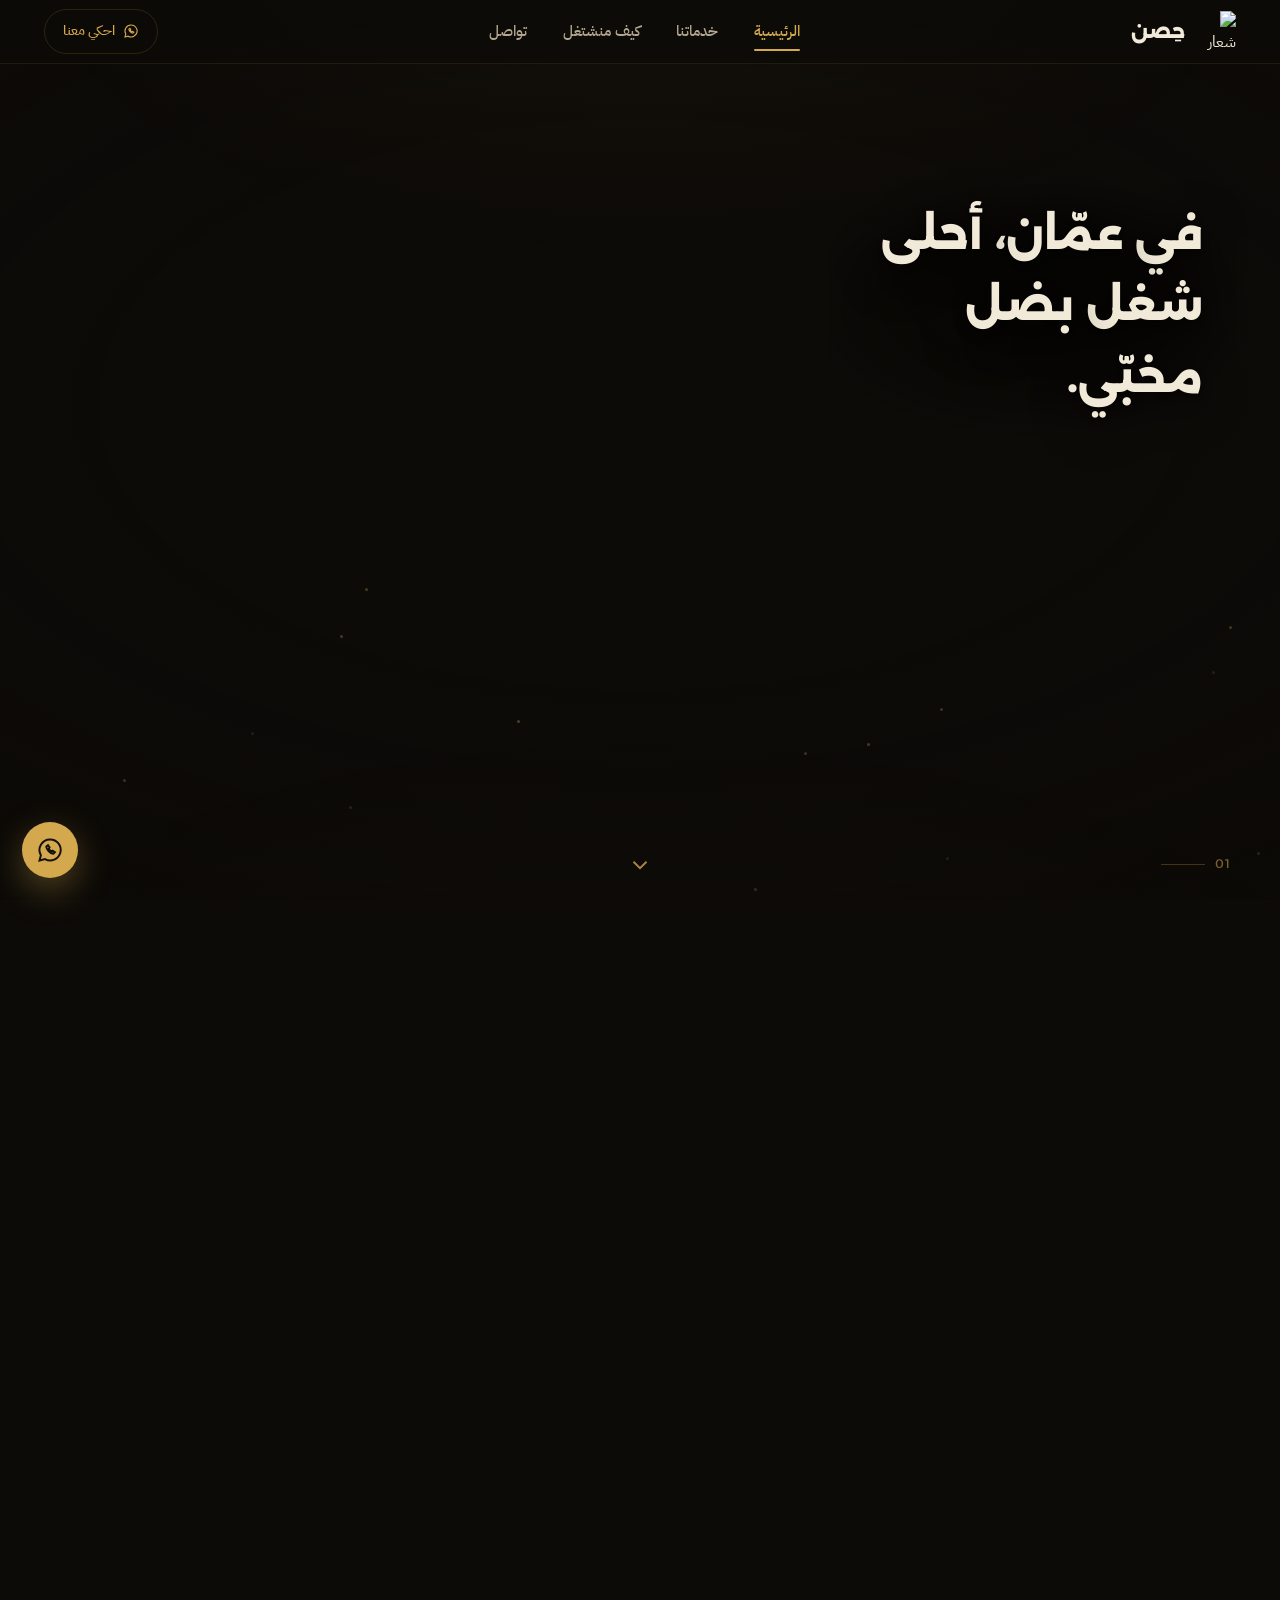
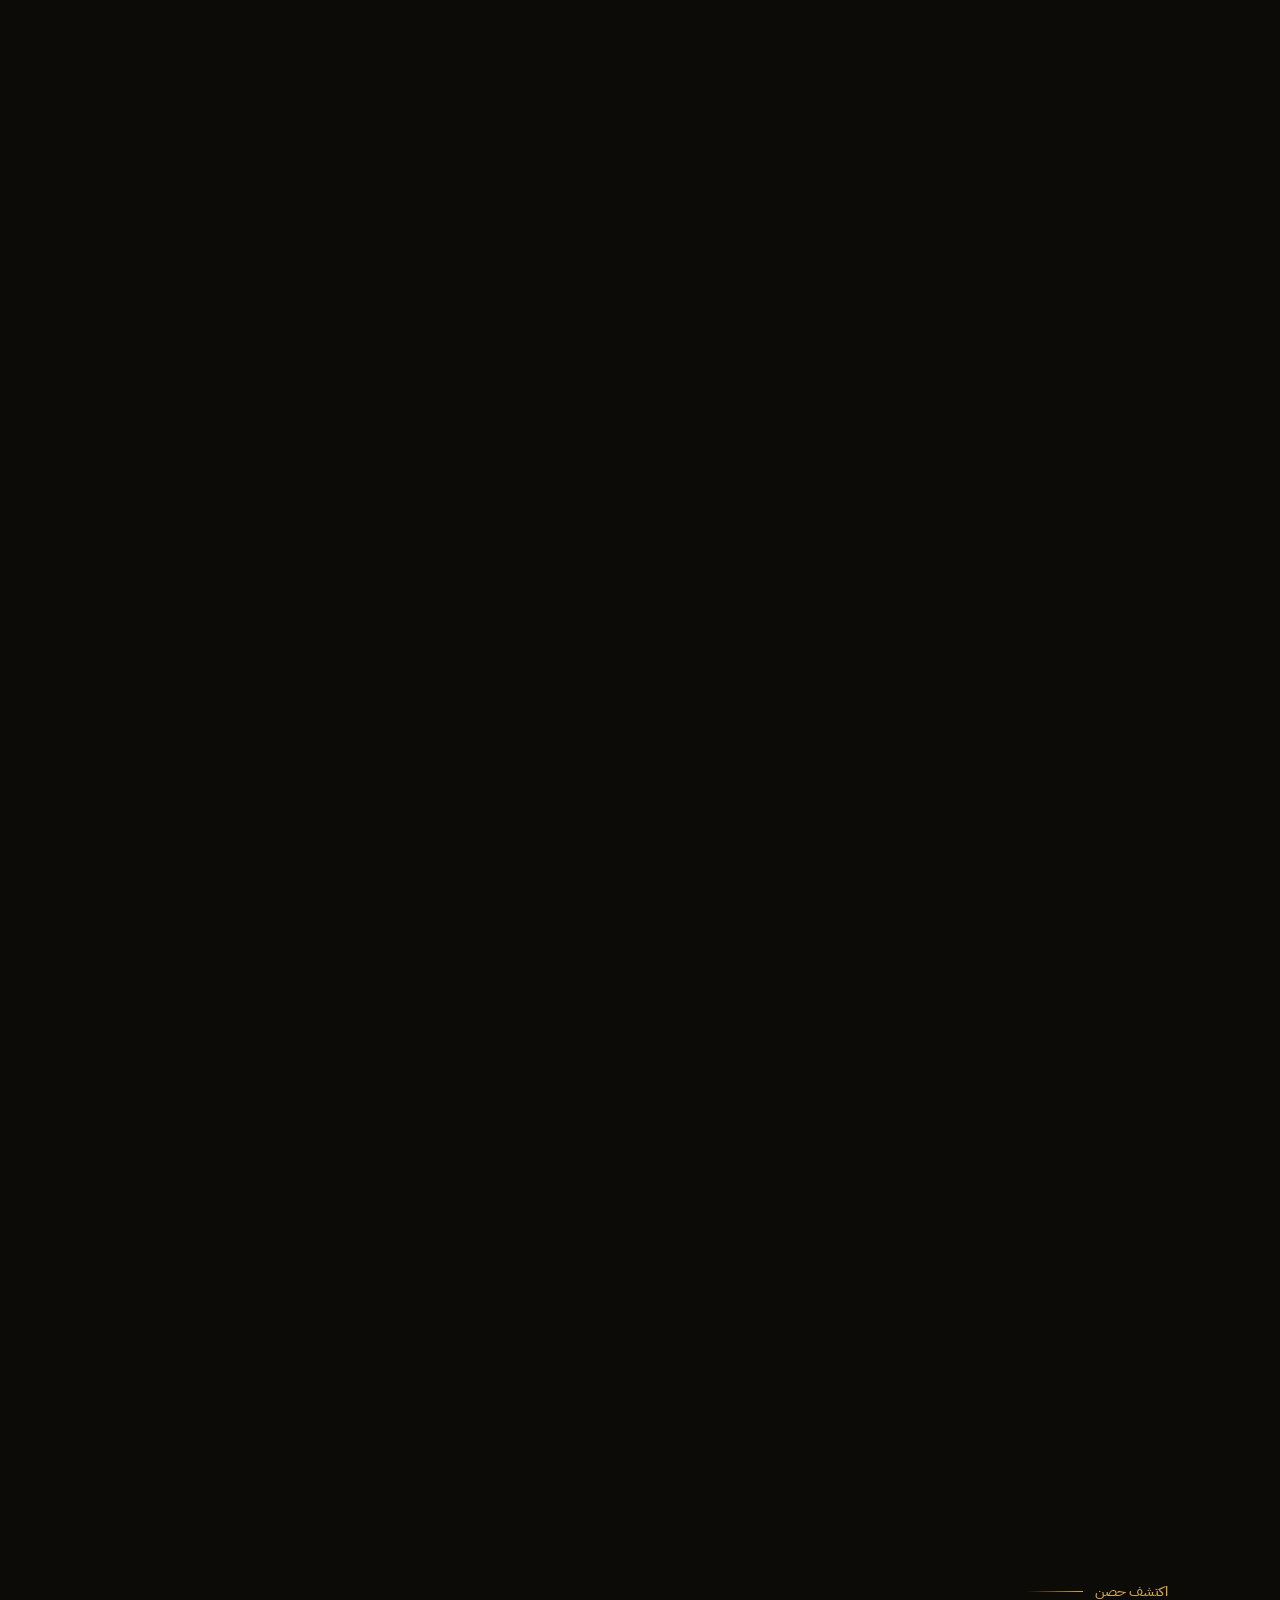
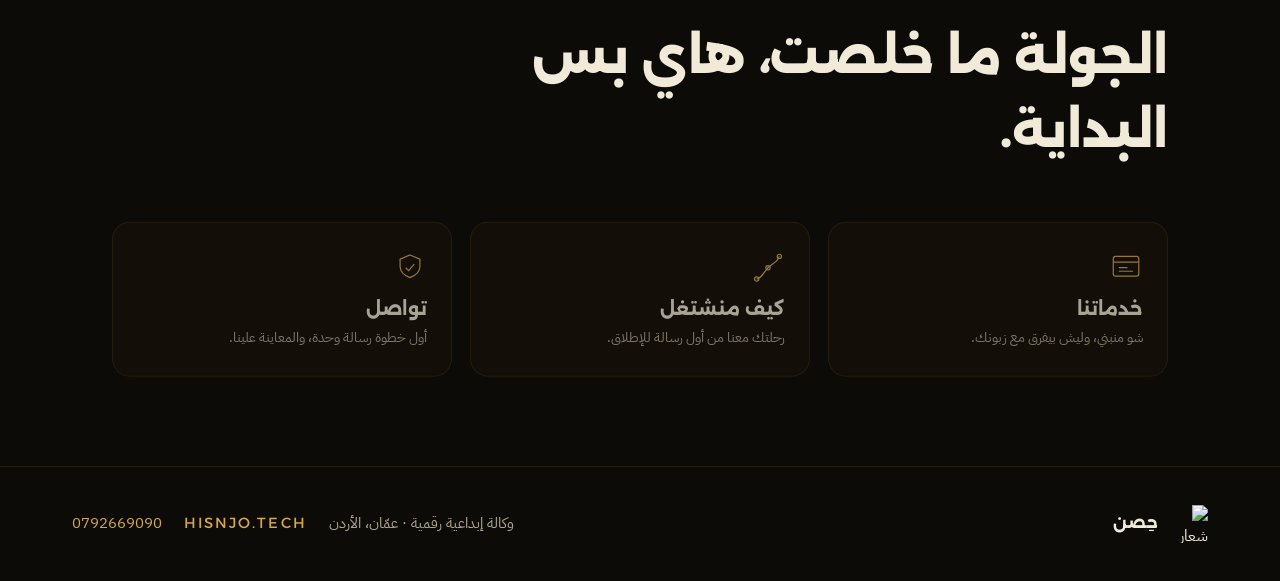
==== cinematic/index.html @ 5fea269f "cinematic: canvas scrub site (part 1/10)" ====
<!DOCTYPE html>
<html lang="ar" dir="rtl">
<head>
<meta charset="UTF-8">
<meta name="viewport" content="width=device-width, initial-scale=1.0, viewport-fit=cover">
<title>حِصن · وكالة إبداعية رقمية | عمّان</title>
<meta name="description" content="حصن تبني حضورك الرقمي: مواقع تبيع، فيديو AI سينمائي، وهوية متكاملة. عمّان، الأردن.">
<meta name="theme-color" content="#0d0b08">
<meta property="og:title" content="حِصن · وكالة إبداعية رقمية">
<meta property="og:description" content="حصنك الرقمي بيُبنى هون: مواقع، فيديو AI، هوية.">
<meta property="og:url" content="https://hisnjo.tech/cinematic/">
<meta property="og:image" content="https://pub.hyperagent.com/api/published/pbf01M0AQA829_K56HF3GYE1YD2NY6/hero-ending.jpg">
<link rel="icon" href="data:image/svg+xml,%3Csvg xmlns='http://www.w3.org/2000/svg' viewBox='0 0 32 32'%3E%3Cpath d='M16 3 27 8v9c0 6-4.5 10-11 12C9.5 27 5 23 5 17V8z' fill='none' stroke='%23d4a94e' stroke-width='2.4'/%3E%3C/svg%3E">
<link rel="preconnect" href="https://fonts.googleapis.com">
<link rel="preconnect" href="https://fonts.gstatic.com" crossorigin>
<link href="https://fonts.googleapis.com/css2?family=Alexandria:wght@600;800&family=IBM+Plex+Sans+Arabic:wght@400;500;700&display=swap" rel="stylesheet">
<style>
:root{
  --canvas:#0d0b08; --panel:#161209;
  --accent:#d4a94e; --accent-hover:#e6c06a; --accent-muted:rgba(212,169,78,.16);
  --text-primary:#f2ead8; --text-secondary:#b3a78e;
  --tshadow:0 1px 2px rgba(8,6,3,.95),0 3px 12px rgba(8,6,3,.78),0 10px 44px rgba(8,6,3,.8);
  --ease:cubic-bezier(.22,.9,.28,1); --ease2:cubic-bezier(.4,0,.2,1);
  --navh:62px;
}
*{margin:0;padding:0;box-sizing:border-box}
html,body{overflow-x:hidden;overflow-x:clip;background:var(--canvas);color:var(--text-primary)}
body{font-family:'IBM Plex Sans Arabic',sans-serif;font-weight:400;line-height:1.9;opacity:0;transition:opacity .9s var(--ease)}
body.ready{opacity:1}
h1,h2,h3,.display{font-family:'Alexandria',sans-serif}
.lat{letter-spacing:.14em;font-family:'Alexandria',sans-serif}
a{color:inherit;text-decoration:none}
:focus-visible{outline:2px solid var(--accent);outline-offset:3px;border-radius:4px}
img{max-width:100%}
.skip{position:absolute;top:-48px;right:12px;background:var(--accent);color:#0d0b08;padding:8px 18px;border-radius:8px;z-index:99;transition:top .3s}
.skip:focus{top:12px}
.w{display:inline-block;white-space:pre-wrap}
/* Arabic joining rule: split by WORD only, never by character */
[data-wr] .w{--kc:clamp(0,calc((var(--k,0) - var(--th,0))*3.2),1);opacity:calc(.08 + .92*var(--kc));transform:translateY(calc((1 - var(--kc))*14px))}

.prog{position:fixed;top:0;right:0;left:0;height:2px;z-index:60;background:transparent}
.prog i{display:block;height:100%;background:linear-gradient(270deg,var(--accent),rgba(212,169,78,.25));transform-origin:right;transform:scaleX(var(--pp,0))}

.env{position:fixed;inset:0;z-index:0;pointer-events:none;overflow:hidden}
.env::before{content:"";position:absolute;inset:-20%;background:
 radial-gradient(ellipse 60% 45% at 50% 8%,rgba(212,169,78,.05),transparent 60%),
 radial-gradient(ellipse 90% 70% at 50% 110%,rgba(212,169,78,.04),transparent 55%);
 animation:envDrift 75s ease-in-out -20s infinite alternate}
.emb{position:absolute;width:3px;height:3px;border-radius:50%;background:rgba(230,192,106,.5);filter:blur(.5px);animation:embRise linear infinite}
@keyframes envDrift{from{transform:translateY(-1.5%) scale(1)}to{transform:translateY(1.5%) scale(1.04)}}
@keyframes embRise{from{transform:translateY(12vh);opacity:0}12%{opacity:.7}88%{opacity:.5}to{transform:translateY(-104vh);opacity:0}}

/* ====== nav + tabs ====== */
nav{position:fixed;top:0;right:0;left:0;z-index:40;display:flex;align-items:center;justify-content:space-between;gap:10px;padding:9px min(4vw,44px);background:rgba(13,11,8,.92);border-bottom:1px solid rgba(212,169,78,.1);min-height:var(--navh)}
.brand{display:flex;align-items:center;gap:11px;flex:0 0 auto}
.brand img{width:40px;height:40px}
.brand b{font-family:'Alexandria';font-weight:800;font-size:1.2rem}
.tabs{display:flex;align-items:center;gap:4px;flex:1 1 auto;justify-content:center;min-width:0}
.tab{position:relative;padding:9px 16px;border-radius:10px;font-size:.95rem;font-weight:500;color:var(--text-secondary);transition:color .3s var(--ease),background .3s var(--ease);white-space:nowrap;cursor:pointer;background:none;border:0;font-family:inherit;line-height:1.6}
.tab:hover{color:var(--text-primary);background:rgba(212,169,78,.07)}
.tab::after{content:"";position:absolute;bottom:2px;right:16px;left:16px;height:2px;border-radius:2px;background:var(--accent);transform:scaleX(0);transform-origin:center;transition:transform .35s var(--ease)}
.tab.active{color:var(--accent)}
.tab.active::after{transform:scaleX(1)}
.nav-cta{display:inline-flex;align-items:center;gap:8px;border:1px solid var(--accent-muted);color:var(--accent);padding:8px 18px;border-radius:99px;font-size:.88rem;font-weight:500;transition:background .35s var(--ease),border-color .35s var(--ease);flex:0 0 auto}
.nav-cta:hover{background:var(--accent-muted);border-color:var(--accent)}
.nav-cta svg{width:16px;height:16px}

/* ====== pages ====== */
.page{display:none}
.page.active{display:block;animation:pageIn .55s var(--ease)}
@keyframes pageIn{from{opacity:0;transform:translateY(10px)}to{opacity:1;transform:none}}

/* ====== stages ====== */
.pin{position:relative;z-index:1}
.stage{position:sticky;top:0;height:100vh;height:100svh;overflow:hidden}
.stage .poster,.stage canvas,.stage .scrim{position:absolute;inset:0}
.stage .poster{background-size:cover;background-position:center}
.stage canvas{width:100%;height:100%;object-fit:cover;opacity:0;transition:opacity .9s var(--ease)}
.stage.video-ready canvas{opacity:1}
.stage.video-failed canvas{display:none}
.stage .scrim{pointer-events:none;background:radial-gradient(ellipse 120% 90% at 50% 45%,rgba(10,8,5,0) 35%,rgba(10,8,5,.62) 100%)}
.snum{position:absolute;bottom:24px;right:min(5vw,48px);color:var(--accent);opacity:.55;font-size:.78rem;display:flex;align-items:baseline;gap:10px}
.snum::after{content:"";width:44px;height:1px;background:var(--accent);opacity:.5;align-self:center}
.scue{position:absolute;bottom:22px;left:0;right:0;margin:auto;width:26px;height:26px;color:var(--accent);opacity:.8;animation:chevBob 2.6s var(--ease2) -1s infinite}
@keyframes chevBob{0%,100%{transform:translateY(0);opacity:.85}50%{transform:translateY(7px);opacity:.45}}

#heroPin{height:520vh}
#weavePin,#pathPin{height:360vh}

/* hero bands */
.band{position:absolute;opacity:0;max-width:34ch;text-shadow:var(--tshadow)}
.band::before{content:"";position:absolute;inset:-14% -10%;pointer-events:none;z-index:-1;opacity:calc(.25 + .75*var(--k,1));background:radial-gradient(ellipse 74% 62% at 50% 50%,rgba(6,5,3,.66) 0%,rgba(6,5,3,.44) 46%,rgba(6,5,3,0) 76%)}
.band h2,.band p.big{font-size:clamp(1.5rem,3.4vw,2.7rem);font-weight:800;line-height:1.65}
.band .sub{color:var(--text-secondary);font-size:clamp(.95rem,1.4vw,1.15rem);margin-top:10px}
#b1{top:22%;right:6%}
#b2{top:26%;left:6%;text-align:left}
#b3{top:24%;right:8%}
#b4{bottom:13%;right:0;left:0;margin:auto;text-align:center;max-width:none}
#b4::before{inset:-30% 18%;background:radial-gradient(ellipse 60% 70% at 50% 60%,rgba(6,5,3,.6) 0%,rgba(6,5,3,.35) 50%,rgba(6,5,3,0) 76%)}
#b4 h1{font-size:clamp(3rem,7vw,5.4rem);font-weight:800;line-height:1.3}
#b4 .sub{font-size:clamp(1rem,1.6vw,1.3rem)}
#b1 .w{--kc:clamp(0,calc((var(--k,0) - var(--th,0))*2.6),1);opacity:var(--kc);transform:translate(calc((1 - var(--kc))*var(--jx,0px)),calc((1 - var(--kc))*var(--jy,0px))) rotate(calc((1 - var(--kc))*var(--jr,0deg)))}
#b2 .w{--kc:clamp(0,calc((var(--k,0) - var(--th,0))*2.8),1);opacity:var(--kc);transform:translateY(calc((1 - var(--kc))*-24px))}
#b3 .w{--kc:clamp(0,calc((var(--k,0) - var(--th,0))*2.6),1);opacity:var(--kc);transform:translateX(calc((1 - var(--kc))*var(--jx,0px)))}
#b4 .w{--kc:clamp(0,calc((var(--k,0) - var(--th,0))*3),1);opacity:var(--kc);transform:translateY(calc((1 - var(--kc))*30px))}
#b4 .sub{opacity:var(--ks,0);transform:translateY(calc((1 - var(--ks,0))*16px))}
#b4 .cta-row{opacity:var(--kb,0);transform:translateY(calc((1 - var(--kb,0))*14px));margin-top:26px}
.btn{display:inline-flex;align-items:center;gap:10px;background:var(--accent);color:#14100a;font-weight:700;font-size:1.05rem;padding:14px 34px;border-radius:99px;text-shadow:none;transition:background .35s var(--ease),transform .35s var(--ease)}
.btn:hover{background:var(--accent-hover);transform:translateY(-2px)}
.btn svg{width:20px;height:20px}
.btn.ghost{background:transparent;color:var(--accent);border:1px solid var(--accent-muted)}
.btn.ghost:hover{background:var(--accent-muted)}
.ring-wrap{position:absolute;bottom:26px;left:26px;width:34px;height:34px;opacity:.85;transition:opacity .6s}
.ring{width:100%;height:100%;color:var(--accent);transform:rotate(-90deg)}
.chev{width:26px;height:26px;color:var(--accent);animation:chevBob 2.6s var(--ease2) -1s infinite}

/* weave stage content */
.stage-head{position:absolute;top:15%;right:min(6vw,72px);max-width:44ch;opacity:0;text-shadow:var(--tshadow)}
.stage-head::before{content:"";position:absolute;inset:-16% -12%;z-index:-1;pointer-events:none;opacity:calc(.25 + .75*var(--k,1));background:radial-gradient(ellipse 76% 66% at 50% 50%,rgba(6,5,3,.62) 0%,rgba(6,5,3,.4) 48%,rgba(6,5,3,0) 76%)}
.kicker{color:var(--accent);font-size:.85rem;font-weight:500;display:flex;align-items:center;gap:12px;margin-bottom:14px}
.kicker::after{content:"";height:1px;width:56px;background:linear-gradient(270deg,var(--accent),transparent)}
.stage-head h2{font-size:clamp(1.7rem,3.6vw,2.9rem);font-weight:800;line-height:1.55}
.stage-head .lede{color:var(--text-secondary);margin-top:10px;font-size:clamp(.95rem,1.3vw,1.08rem)}
.svc-stack{position:absolute;bottom:9%;right:min(6vw,72px);left:min(6vw,72px);display:grid;grid-template-columns:repeat(3,1fr);gap:16px}
.svc-card{opacity:0;transform:translateY(34px);background:rgba(13,11,8,.88);border:1px solid rgba(212,169,78,.22);border-radius:16px;padding:20px 20px 16px;display:block;transition:border-color .35s var(--ease)}
.svc-card:hover{border-color:var(--accent)}
.svc-card .ic{width:38px;height:38px;color:var(--accent);margin-bottom:10px;display:block}
.svc-card .ic svg{width:100%;height:100%}
.svc-card h3{font-size:1.12rem;font-weight:700;margin-bottom:4px}
.svc-card p{color:var(--text-secondary);font-size:.88rem;line-height:1.8}
.svc-card .go{width:20px;height:20px;color:var(--accent);margin-top:8px;opacity:.7}

/* path stage content */
.jstep{position:absolute;opacity:0;max-width:34ch;text-shadow:var(--tshadow)}
.jstep::before{content:"";position:absolute;inset:-18% -14%;z-index:-1;pointer-events:none;opacity:calc(.25 + .75*var(--k,1));background:radial-gradient(ellipse 76% 68% at 50% 50%,rgba(6,5,3,.6) 0%,rgba(6,5,3,.38) 48%,rgba(6,5,3,0) 76%)}
.jstep .num{font-family:'Alexandria';font-weight:800;color:var(--accent);font-size:.85rem;display:flex;align-items:center;gap:10px;margin-bottom:6px}
.jstep .num::after{content:"";width:38px;height:1px;background:var(--accent);opacity:.6}
.jstep h3{font-size:clamp(1.15rem,2vw,1.5rem);font-weight:700}
.jstep p{color:var(--text-secondary);font-size:clamp(.88rem,1.2vw,1rem);margin-top:4px}
#js1{bottom:16%;right:8%}
#js2{top:38%;right:38%}
#js3{top:15%;left:8%;text-align:left}
#pathHead{top:12%;right:min(6vw,72px)}

/* ====== flow sections ====== */
main{position:relative;z-index:2}
.page > .flow{background:var(--canvas)}
section.flow, .flow section{padding:clamp(70px,11vh,130px) min(6vw,72px);max-width:1200px;margin:0 auto}
h2.head{font-size:clamp(1.8rem,4vw,3rem);font-weight:800;line-height:1.55;max-width:22ch}
.lede{color:var(--text-secondary);max-width:52ch;margin-top:14px;font-size:1.06rem}
.pr-wrap{display:grid;grid-template-columns:repeat(auto-fit,minmax(250px,1fr));gap:20px;margin-top:44px}
.pr{background:var(--panel);border:1px solid rgba(212,169,78,.1);border-radius:18px;padding:30px 26px;position:relative;overflow:hidden;opacity:calc(.15 + .85*var(--k,0));transform:translateY(calc((1 - var(--k,0))*30px))}
.pr::after{content:"";position:absolute;inset:0;border-radius:18px;box-shadow:0 0 44px rgba(212,169,78,.12) inset;opacity:0;transition:opacity .5s}
.pr:hover::after{opacity:1}
.pr b{display:block;font-family:'Alexandria';font-weight:800;font-size:1.35rem;line-height:1.6;color:var(--accent)}
.pr span{color:var(--text-secondary);font-size:.95rem;display:block;margin-top:10px}

/* explore cards (home) */
.explore{display:grid;grid-template-columns:repeat(auto-fit,minmax(230px,1fr));gap:18px;margin-top:44px}
.exp{position:relative;background:var(--panel);border:1px solid rgba(212,169,78,.12);border-radius:18px;padding:28px 24px;cursor:pointer;text-align:right;font-family:inherit;color:inherit;transition:border-color .4s var(--ease),transform .4s var(--ease);opacity:calc(.15 + .85*var(--k,0));transform:translateY(calc((1 - var(--k,0))*26px))}
.exp:hover{border-color:var(--accent);transform:translateY(-4px)}
.exp .ic{width:34px;height:34px;color:var(--accent);margin-bottom:12px;display:block}
.exp .ic svg{width:100%;height:100%}
.exp h3{font-size:1.15rem;font-weight:700}
.exp p{color:var(--text-secondary);font-size:.9rem;margin-top:6px}
.exp .go{position:absolute;bottom:20px;left:20px;width:20px;height:20px;color:var(--accent);opacity:0;transform:translateX(8px);transition:all .35s var(--ease)}
.exp:hover .go{opacity:1;transform:none}

.hold-sec{text-align:center}
.hold-fort{width:min(300px,64vw);margin:36px auto 8px;display:block}
.hold-fort path{stroke:var(--accent);stroke-width:2.4;fill:none;stroke-linejoin:round;stroke-dasharray:1;stroke-dashoffset:calc(1 - var(--hp,0))}
.hold-fort .fill{fill:rgba(212,169,78,.09);stroke:none;opacity:var(--hp,0)}
.hold-btn{margin-top:8px;user-select:none;-webkit-user-select:none;touch-action:manipulation}
.hold-hint{color:var(--text-secondary);font-size:.9rem;margin-top:14px;min-height:1.4em}
.hold-done .hold-hint{color:var(--accent)}

.final{text-align:center;padding-bottom:120px}
.final .ending{width:min(680px,88vw);border-radius:20px;margin:0 auto 40px;display:block;border:1px solid rgba(212,169,78,.14);box-shadow:0 30px 80px rgba(0,0,0,.5);transform:scale(calc(.94 + .06*var(--k,0)));opacity:calc(.3 + .7*var(--k,0))}
.final h2{font-size:clamp(2rem,5vw,3.4rem);font-weight:800;line-height:1.5;max-width:none;margin:0 auto}
.final .lede{margin:14px auto 30px}
.contact-lines{display:flex;gap:26px;justify-content:center;flex-wrap:wrap;margin-top:34px;color:var(--text-secondary)}
.contact-lines a{color:var(--accent);display:inline-flex;align-items:center;gap:8px}
.contact-lines svg{width:18px;height:18px}

footer{position:relative;z-index:2;border-top:1px solid rgba(212,169,78,.12);padding:38px min(6vw,72px);display:flex;flex-wrap:wrap;gap:22px;align-items:center;justify-content:space-between;background:var(--canvas)}
.f-brand{display:flex;align-items:center;gap:12px}
.f-brand img{width:38px;height:38px}
footer .meta{color:var(--text-secondary);font-size:.92rem;display:flex;gap:22px;flex-wrap:wrap;align-items:baseline}
footer .meta a{color:var(--accent)}

.framed-cta{display:none;position:fixed;bottom:0;right:0;left:0;z-index:70;padding:12px 16px calc(12px + env(safe-area-inset-bottom));background:linear-gradient(0deg,rgba(13,11,8,.97),rgba(13,11,8,.88));border-top:1px solid rgba(212,169,78,.3);text-align:center}
body.framed .framed-cta{display:block}
.framed-cta a{display:inline-flex;align-items:center;gap:10px;background:var(--accent);color:#14100a;font-weight:700;padding:12px 30px;border-radius:99px;font-size:1rem}
.framed-cta a svg{width:18px;height:18px}
.framed-cta p{color:var(--text-secondary);font-size:.8rem;margin-top:6px}
body.framed .wa-float{bottom:96px}
.wa-float{position:fixed;bottom:22px;left:22px;z-index:50;width:56px;height:56px;border-radius:50%;background:var(--accent);display:flex;align-items:center;justify-content:center;box-shadow:0 12px 34px rgba(212,169,78,.35);transition:transform .35s var(--ease),background .35s}
.wa-float:hover{transform:translateY(-4px) scale(1.05);background:var(--accent-hover)}
.wa-float svg{width:28px;height:28px;color:#14100a}

.static-copy{display:none;position:absolute;inset:0;flex-direction:column;justify-content:flex-end;align-items:center;text-align:center;padding:0 7vw 15vh;background:linear-gradient(180deg,rgba(13,11,8,.2) 30%,rgba(13,11,8,.86) 100%)}
.static-copy h1{font-size:clamp(2.5rem,9vw,4rem);font-weight:800;line-height:1.4}
.static-copy p{color:var(--text-secondary);margin:12px 0 24px;font-size:1.05rem}

/* ====== mobile (interactive) ====== */
@media (max-width:760px){
  nav{flex-wrap:wrap;padding:8px 12px;row-gap:2px}
  .brand{order:1}
  .brand b{font-size:1.02rem}
  .brand img{width:34px;height:34px}
  .nav-cta{order:2;padding:7px 13px;font-size:.8rem}
  .tabs{order:3;flex-basis:100%;justify-content:space-between;gap:0;overflow-x:auto;-webkit-overflow-scrolling:touch;scrollbar-width:none}
  .tabs::-webkit-scrollbar{display:none}
  .tab{padding:7px 10px;font-size:.86rem}
  .tab::after{right:10px;left:10px}
  :root{--navh:96px}
  #heroPin{height:430vh}
  #weavePin,#pathPin{height:310vh}
  #b1{top:19%;right:7%;left:7%}
  #b2{top:23%;left:7%;right:7%;text-align:right}
  #b3{top:20%;right:7%;left:7%}
  #b4{bottom:15%}
  .band h2,.band p.big{font-size:clamp(1.45rem,6.4vw,1.9rem);line-height:1.7}
  .stage-head{top:14%;right:7%;left:7%}
  .svc-stack{grid-template-columns:1fr;gap:10px;bottom:4%;right:5%;left:5%}
  .svc-card{padding:13px 15px 11px;display:grid;grid-template-columns:32px 1fr;gap:12px}
  .svc-card .ic{width:29px;height:29px;margin:0}
  .svc-card p{font-size:.79rem;line-height:1.65}
  .svc-card .go{display:none}
  #js1{bottom:13%;right:7%;left:24%}
  #js2{top:41%;right:13%;left:13%}
  #js3{top:14%;left:7%;right:24%}
  .snum{display:none}
  .ring-wrap{bottom:18px;left:18px}
  .scue{bottom:16px}
}
@media (max-height:560px) and (orientation:landscape){.ring-wrap,.snum,.scue{display:none}}

@media (prefers-reduced-motion:reduce){
  *,*::before,*::after{animation:none!important;transition:none!important;transition-delay:0s!important}
  body{opacity:1}
  #heroPin,#weavePin,#pathPin{height:100vh}
  .band{display:none}
  .static-copy{display:flex}
  .stage-head,.svc-card,.jstep,.pr,.exp{opacity:1!important;transform:none!important}
  [data-wr] .w{opacity:1!important;transform:none!important}
  .hold-fort path{stroke-dashoffset:0}
  .hold-fort .fill{opacity:1}
  .final .ending{transform:none;opacity:1}
}
body.paused *,body.paused *::before,body.paused *::after{animation-play-state:paused!important}
</style>
</head>
<body>
<a class="skip" href="#main">تخطَّ إلى المحتوى</a>
<div class="prog" aria-hidden="true"><i id="progBar"></i></div>
<div class="env" aria-hidden="true" id="env"></div>

<nav aria-label="التنقل الرئيسي">
  <a class="brand" href="#home" data-nav="home" aria-label="حصن، الرئيسية">
    <img src="https://pub.hyperagent.com/api/published/pbf01KZVT6D4P_KVYK2GE4WKCY70R9/logo.png" alt="شعار حصن" width="40" height="40">
    <b>حِصن</b>
  </a>
  <div class="tabs" role="tablist">
    <button class="tab active" data-nav="home" role="tab">الرئيسية</button>
    <button class="tab" data-nav="services" role="tab">خدماتنا</button>
    <button class="tab" data-nav="process" role="tab">كيف منشتغل</button>
    <button class="tab" data-nav="contact" role="tab">تواصل</button>
  </div>
  <a class="nav-cta" href="https://wa.me/962792669090" target="_blank" rel="noopener noreferrer">
    <svg viewBox="0 0 24 24" fill="none" stroke="currentColor" stroke-width="1.7" aria-hidden="true"><path d="M12 3a9 9 0 0 0-7.8 13.5L3 21l4.7-1.2A9 9 0 1 0 12 3z"/><path d="M8.8 9.2c.2 2.6 3.4 5.8 6 6l1.4-1.4-2-1.3-1 .7c-.8-.4-1.9-1.5-2.3-2.3l.7-1-1.3-2z"/></svg>
    احكي معنا
  </a>
</nav>

<main id="main" tabindex="-1">

<!-- ================= PAGE: HOME ================= -->
<div class="page active" id="page-home">
  <header class="pin" id="heroPin" aria-label="حصن، مقدمة سينمائية">
    <div class="stage" id="heroStage">
      <div class="poster" id="heroPoster"></div>
      <canvas id="heroVid" aria-hidden="true" tabindex="-1"></canvas>
      <div class="scrim" aria-hidden="true"></div>

      <div class="band" id="b1" data-ramp="0.032"><h2 data-split="scatter">في عمّان، أحلى شغل بضل مخبّي.</h2></div>
      <div class="band" id="b2"><p class="big" data-split="drift">زبونك بدوّر عليك هلأ.<br>وبيلاقي غيرك.</p></div>
      <div class="band" id="b3" data-spread="0.4"><h2 data-split="snap">موقع. فيديو. هوية.<br>كلها بتنبنى هون.</h2></div>
      <div class="band" id="b4">
        <h1 data-split="rise">حِصن</h1>
        <p class="sub">وكالة إبداعية رقمية · عمّان</p>
        <div class="cta-row">
          <a class="btn" href="https://wa.me/962792669090" target="_blank" rel="noopener noreferrer">
            <svg viewBox="0 0 24 24" fill="none" stroke="currentColor" stroke-width="1.7" aria-hidden="true"><path d="M12 3a9 9 0 0 0-7.8 13.5L3 21l4.7-1.2A9 9 0 1 0 12 3z"/><path d="M8.8 9.2c.2 2.6 3.4 5.8 6 6l1.4-1.4-2-1.3-1 .7c-.8-.4-1.9-1.5-2.3-2.3l.7-1-1.3-2z"/></svg>
            ابدأ حصنك عواتساب
          </a>
        </div>
      </div>

      <div class="static-copy">
        <h1>حصنك الرقمي بيُبنى هون.</h1>
        <p>مواقع تبيع · فيديو AI سينمائي · هوية متكاملة. وكالة حصن، عمّان.</p>
        <a class="btn" href="https://wa.me/962792669090" target="_blank" rel="noopener noreferrer">احكي معنا عواتساب</a>
      </div>

      <div class="ring-wrap" id="ringWrap" aria-hidden="true">
        <svg class="ring" viewBox="0 0 48 48"><circle id="ringC" cx="24" cy="24" r="20" fill="none" stroke="currentColor" stroke-width="3" stroke-dasharray="126" style="stroke-dashoffset:var(--ld,126)"/></svg>
      </div>
      <svg class="scue" viewBox="0 0 24 24" fill="none" stroke="currentColor" stroke-width="1.7" aria-hidden="true"><path d="M6 9l6 6 6-6"/></svg>
      <div class="snum" aria-hidden="true"><span class="lat">01</span></div>
    </div>
  </header>

  <div class="flow">
    <section aria-label="استكشف">
      <div class="kicker">اكتشف حصن</div>
      <h2 class="head" data-wr>الجولة ما خلصت، هاي بس البداية.</h2>
      <div class="explore">
        <button class="exp" data-kv data-nav="services">
          <span class="ic"><svg viewBox="0 0 48 48" fill="none" stroke="currentColor" stroke-width="1.7"><rect x="6" y="8" width="36" height="28" rx="3"/><path d="M6 16h36M14 24h12M14 29h20"/></svg></span>
          <h3>خدماتنا</h3><p>شو منبني، وليش بيفرق مع زبونك.</p>
          <svg class="go" viewBox="0 0 24 24" fill="none" stroke="currentColor" stroke-width="1.7" aria-hidden="true"><path d="M19 12H5m6-6-6 6 6 6"/></svg>
        </button>
        <button class="exp" data-kv data-nav="process">
          <span class="ic"><svg viewBox="0 0 48 48" fill="none" stroke="currentColor" stroke-width="1.7"><path d="M8 40c8-2 10-10 16-16s14-8 16-16"/><circle cx="8" cy="40" r="3"/><circle cx="24" cy="24" r="3"/><circle cx="40" cy="8" r="3"/></svg></span>
          <h3>كيف منشتغل</h3><p>رحلتك معنا من أول رسالة للإطلاق.</p>
          <svg class="go" viewBox="0 0 24 24" fill="none" stroke="currentColor" stroke-width="1.7" aria-hidden="true"><path d="M19 12H5m6-6-6 6 6 6"/></svg>
        </button>
        <button class="exp" data-kv data-nav="contact">
          <span class="ic"><svg viewBox="0 0 48 48" fill="none" stroke="currentColor" stroke-width="1.7"><path d="M24 6l14 6v10c0 8-6 13-14 16-8-3-14-8-14-16V12z"/><path d="M18 24l4 4 8-9"/></svg></span>
          <h3>تواصل</h3><p>أول خطوة رسالة وحدة، والمعاينة علينا.</p>
          <svg class="go" viewBox="0 0 24 24" fill="none" stroke="currentColor" stroke-width="1.7" aria-hidden="true"><path d="M19 12H5m6-6-6 6 6 6"/></svg>
        </button>
      </div>
    </section>
  </div>
</div>

<!-- ================= PAGE: SERVICES ================= -->
<div class="page" id="page-services">
  <section class="pin" id="weavePin" aria-label="شو منبني">
    <div class="stage" id="weaveStage">
      <div class="poster" id="weavePoster"></div>
      <canvas id="weaveVid" aria-hidden="true" tabindex="-1"></canvas>
      <div class="scrim" aria-hidden="true"></div>

      <div class="stage-head" id="weaveHead">
        <div class="kicker">شو منبني</div>
        <h2 data-split="rise">ثلاث حجارة أساس لحضورك الرقمي.</h2>
        <p class="lede" data-wr>كل خدمة بتشتغل لحالها، وبتشتغل أقوى مع باقي الحجارة.</p>
      </div>

      <div class="svc-stack">
        <a class="svc-card" id="svc1" href="https://wa.me/962792669090?text=%D8%A8%D8%AF%D9%8A%20%D9%85%D9%88%D9%82%D8%B9" target="_blank" rel="noopener noreferrer">
          <span class="ic"><svg viewBox="0 0 48 48" fill="none" stroke="currentColor" stroke-width="1.7"><rect x="6" y="8" width="36" height="28" rx="3"/><path d="M6 16h36M12 12h.01M17 12h.01M22 12h.01M14 24h12M14 29h20"/></svg></span>
          <span><h3>مواقع بتبيع</h3><p data-wr>موقع يفتح بسرعة عالموبايل، يحكي بلغة زبونك، ويقوده لزر واتساب واحد واضح.</p>
          <svg class="go" viewBox="0 0 24 24" fill="none" stroke="currentColor" stroke-width="1.7" aria-hidden="true"><path d="M19 12H5m6-6-6 6 6 6"/></svg></span>
        </a>
        <a class="svc-card" id="svc2" href="https://wa.me/962792669090?text=%D8%A8%D8%AF%D9%8A%20%D9%81%D9%8A%D8%AF%D9%8A%D9%88" target="_blank" rel="noopener noreferrer">
          <span class="ic"><svg viewBox="0 0 48 48" fill="none" stroke="currentColor" stroke-width="1.7"><rect x="6" y="10" width="26" height="28" rx="3"/><path d="M32 20l10-6v20l-10-6"/><circle cx="19" cy="24" r="5"/></svg></span>
          <span><h3>فيديو AI سينمائي</h3><p data-wr>ريلز وإعلانات بإخراج سينمائي وهوية كاملة: لوجو، نصوص متزامنة، وتعليق صوتي أردني.</p>
          <svg class="go" viewBox="0 0 24 24" fill="none" stroke="currentColor" stroke-width="1.7" aria-hidden="true"><path d="M19 12H5m6-6-6 6 6 6"/></svg></span>
        </a>
        <a class="svc-card" id="svc3" href="https://wa.me/962792669090?text=%D8%A8%D8%AF%D9%8A%20%D9%87%D9%88%D9%8A%D8%A9" target="_blank" rel="noopener noreferrer">
          <span class="ic"><svg viewBox="0 0 48 48" fill="none" stroke="currentColor" stroke-width="1.7"><path d="M24 6l14 6v10c0 8-6 13-14 16-8-3-14-8-14-16V12z"/><path d="M18 24l4 4 8-9"/></svg></span>
          <span><h3>هوية وحضور متكامل</h3><p data-wr>من الشعار للسوشال: صوت واحد وشكل واحد يميّزك بكل مكان بيشوفك فيه زبونك.</p>
          <svg class="go" viewBox="0 0 24 24" fill="none" stroke="currentColor" stroke-width="1.7" aria-hidden="true"><path d="M19 12H5m6-6-6 6 6 6"/></svg></span>
        </a>
      </div>
      <svg class="scue" viewBox="0 0 24 24" fill="none" stroke="currentColor" stroke-width="1.7" aria-hidden="true"><path d="M6 9l6 6 6-6"/></svg>
      <div class="snum" aria-hidden="true"><span class="lat">02</span></div>
    </div>
  </section>

  <div class="flow">
    <section id="principles" aria-label="ليش حصن">
      <div class="kicker">ليش حصن</div>
      <h2 class="head" data-wr>مبادئ بسيطة، وبنلتزم فيها.</h2>
      <div class="pr-wrap">
        <div class="pr" data-kv><b data-wr>ما تدفع إلا على شي شفته وعجبك.</b><span data-wr>منبنيلك معاينة حية حقيقية قبل أي التزام: تجربها من موبايلك وبعدين تقرر.</span></div>
        <div class="pr" data-kv><b data-wr>تسليم خلال 5-7 أيام عمل.</b><span data-wr>مش وعود مفتوحة: مدة واضحة، وجولات تعديل واضحة، وموعد تسليم بنحترمه.</span></div>
        <div class="pr" data-kv><b data-wr>كل شي مبني من قصتك إنت.</b><span data-wr>ألوانك، صورك، لهجة زبائنك، ولا قالب جاهز بينلبس لكل الناس.</span></div>
      </div>
    </section>
  </div>
</div>

<!-- ================= PAGE: PROCESS ================= -->
<div class="page" id="page-process">
  <section class="pin" id="pathPin" aria-label="كيف منشتغل">
    <div class="stage" id="pathStage">
      <div class="poster" id="pathPoster"></div>
      <canvas id="pathVid" aria-hidden="true" tabindex="-1"></canvas>
      <div class="scrim" aria-hidden="true"></div>

      <div class="stage-head" id="pathHead">
        <div class="kicker">كيف منشتغل</div>
        <h2 data-split="rise">من أول رسالة لموقع شغّال.</h2>
      </div>

      <div class="jstep" id="js1"><div class="num"><span class="lat">01</span></div><h3 data-wr>تحكي معنا</h3><p data-wr>رسالة واتساب وحدة. منسمع قصتك وشو بدك توصّل.</p></div>
      <div class="jstep" id="js2"><div class="num"><span class="lat">02</span></div><h3 data-wr>منبنيلك معاينة حية</h3><p data-wr>خلال ساعات، مش أيام: صفحة حقيقية بهويتك تجربها بإيدك.</p></div>
      <div class="jstep" id="js3"><div class="num"><span class="lat">03</span></div><h3 data-wr>بتعتمد، ومننفذ</h3><p data-wr>تعديلاتك بجولات واضحة، وبعدها موقعك عالهوا بدومينك.</p></div>
      <svg class="scue" viewBox="0 0 24 24" fill="none" stroke="currentColor" stroke-width="1.7" aria-hidden="true"><path d="M6 9l6 6 6-6"/></svg>
      <div class="snum" aria-hidden="true"><span class="lat">03</span></div>
    </div>
  </section>

  <div class="flow">
    <section class="hold-sec" id="hold" aria-label="جرّبها بإيدك">
      <div class="kicker" style="justify-content:center">جرّبها بإيدك</div>
      <h2 class="head" style="margin:0 auto" data-wr>اضغط مطوّل… وابنِ حصنك.</h2>
      <svg class="hold-fort" id="fortSvg" viewBox="0 0 200 150" aria-hidden="true">
        <path class="fill" d="M100 18 160 42v38c0 26-24 44-60 54-36-10-60-28-60-54V42z"/>
        <path pathLength="1" d="M100 18 160 42v38c0 26-24 44-60 54-36-10-60-28-60-54V42z"/>
        <path pathLength="1" d="M100 52l26 11v17c0 12-10 20-26 25-16-5-26-13-26-25V63z"/>
        <path pathLength="1" d="M74 42v-12h10v8M126 42v-12h-10v8M100 30v-10"/>
      </svg>
      <button class="btn ghost hold-btn" id="holdBtn">اضغط واستمر</button>
      <p class="hold-hint" id="holdHint">البناء بياخد ثانيتين من إيدك بس.</p>
    </section>
  </div>
</div>

<!-- ================= PAGE: CONTACT ================= -->
<div class="page" id="page-contact">
  <div class="flow" style="padding-top:calc(var(--navh) + 30px)">
    <section class="final" id="cta" data-kv aria-label="ابدأ">
      <img class="ending" id="endingImg" src="https://pub.hyperagent.com/api/published/pbf01M0AQA829_K56HF3GYE1YD2NY6/hero-ending.jpg" alt="شعار حصن الذهبي المتوهج، الفريم الأخير من فيديو المقدمة" loading="lazy">
      <h2 class="head" data-wr>جاهز نبني حصنك؟</h2>
      <p class="lede" data-wr>أول خطوة رسالة وحدة. والمعاينة علينا.</p>
      <a class="btn" href="https://wa.me/962792669090" target="_blank" rel="noopener noreferrer">
        <svg viewBox="0 0 24 24" fill="none" stroke="currentColor" stroke-width="1.7" aria-hidden="true"><path d="M12 3a9 9 0 0 0-7.8 13.5L3 21l4.7-1.2A9 9 0 1 0 12 3z"/><path d="M8.8 9.2c.2 2.6 3.4 5.8 6 6l1.4-1.4-2-1.3-1 .7c-.8-.4-1.9-1.5-2.3-2.3l.7-1-1.3-2z"/></svg>
        ابدأ عواتساب · 0792669090
      </a>
      <div class="contact-lines" data-wr>
        <span>وكالة إبداعية رقمية · عمّان، الأردن</span>
        <a href="https://hisnjo.tech" target="_blank" rel="noopener noreferrer"><svg viewBox="0 0 24 24" fill="none" stroke="currentColor" stroke-width="1.7" aria-hidden="true"><circle cx="12" cy="12" r="9"/><path d="M3 12h18M12 3c2.5 2.6 4 5.7 4 9s-1.5 6.4-4 9c-2.5-2.6-4-5.7-4-9s1.5-6.4 4-9z"/></svg><span class="lat">HISNJO.TECH</span></a>
      </div>
    </section>
  </div>
</div>

</main>

<footer>
  <div class="f-brand">
    <img src="https://pub.hyperagent.com/api/published/pbf01KZVT6D4P_KVYK2GE4WKCY70R9/logo.png" alt="شعار حصن" width="38" height="38">
    <b class="display">حِصن</b>
  </div>
  <div class="meta">
    <span>وكالة إبداعية رقمية · عمّان، الأردن</span>
    <a href="https://hisnjo.tech" target="_blank" rel="noopener noreferrer" class="lat">HISNJO.TECH</a>
    <a href="https://wa.me/962792669090" target="_blank" rel="noopener noreferrer">0792669090</a>
  </div>
</footer>

<div class="framed-cta" id="framedCta">
  <a href="https://hisnjo.tech/cinematic/" target="_blank" rel="noopener noreferrer">
    <svg viewBox="0 0 24 24" fill="none" stroke="currentColor" stroke-width="1.7" aria-hidden="true"><path d="M14 5h5v5M19 5l-8 8M9 5H7a2 2 0 0 0-2 2v10a2 2 0 0 0 2 2h10a2 2 0 0 0 2-2v-2"/></svg>
    افتح التجربة الكاملة
  </a>
  <p>المعاينة هون محدودة، والتجربة السينمائية الكاملة بالرابط المباشر.</p>
</div>

<a class="wa-float" href="https://wa.me/962792669090" target="_blank" rel="noopener noreferrer" aria-label="راسلنا على واتساب">
  <svg viewBox="0 0 24 24" fill="none" stroke="currentColor" stroke-width="1.7" aria-hidden="true"><path d="M12 3a9 9 0 0 0-7.8 13.5L3 21l4.7-1.2A9 9 0 1 0 12 3z"/><path d="M8.8 9.2c.2 2.6 3.4 5.8 6 6l1.4-1.4-2-1.3-1 .7c-.8-.4-1.9-1.5-2.3-2.3l.7-1-1.3-2z"/></svg>
</a>

<script>
'use strict';
/* =================== config =================== */
const IS_MOBILE = matchMedia('(max-width: 760px)').matches;
/* frame-sequence packs (canvas scrub = zero video decode, buttery on phone + desktop) */
/* packs served from hisnjo.tech (GitHub Pages sends Access-Control-Allow-Origin: * — works same-origin AND from any wrapper).
   Each pack is base64 text split into .partN files of <3MB. */
const PACK_BASE = 'https://hisnjo.tech/cinematic/packs/';
const PACK_PARTS = { 'hero-d':2, 'hero-m':1, 'path-d':2, 'path-m':1, 'weave-d':3, 'weave-m':2 };
function packOf(name){ const n = name + (IS_MOBILE ? '-m' : '-d'); return { name:n, parts:PACK_PARTS[n] }; }
const ASSETS = {
  hero: { pack: packOf('hero'),
    poster: 'https://pub.hyperagent.com/api/published/pbf01M0AQA7TA_G25C4221KM394JXF/hero-poster.jpg' },
  weave: { pack: packOf('weave'),
    poster: 'https://pub.hyperagent.com/api/published/pbf01M0AR6KH4_K6R1KX5XGBFSDKBS/weave-poster.jpg' },
  path: { pack: packOf('path'),
    poster: 'https://pub.hyperagent.com/api/published/pbf01M0AR6KWC_9WNF29RA4FHMBV25/path-poster.jpg' }
};
const REDUCED = matchMedia('(prefers-reduced-motion: reduce)');

/* =================== rng + Arabic-safe word split =================== */
function rng(seed){ let s = seed >>> 0; return () => (s = (s * 1664525 + 1013904223) >>> 0) / 4294967296; }
function splitWords(el, mode, spread){
  const full = el.textContent;
  const parts = []; el.childNodes.forEach(n => parts.push(n));
  const sr = document.createElement('span');
  sr.style.cssText = 'position:absolute;width:1px;height:1px;overflow:hidden;clip:rect(0 0 0 0)';
  sr.textContent = full;
  const vis = document.createElement('span'); vis.setAttribute('aria-hidden','true');
  const r = rng(20260818);
  const wordsTotal = full.split(/\s+/).filter(Boolean).length || 1;
  let wi = 0;
  parts.forEach(node => {
    if (node.nodeName === 'BR'){ vis.appendChild(document.createElement('br')); return; }
    (node.textContent || '').split(/(\s+)/).forEach(word => {
      if (!word) return;
      if (/^\s+$/.test(word)){ vis.appendChild(document.createTextNode(word)); return; }
      const w = document.createElement('span'); w.className = 'w'; w.textContent = word;
      if (mode === 'scatter'){
        w.style.setProperty('--th',(r()*0.5).toFixed(3));
        w.style.setProperty('--jx',((r()*2-1)*42).toFixed(1)+'px');
        w.style.setProperty('--jy',((r()*2-1)*30).toFixed(1)+'px');
        w.style.setProperty('--jr',((r()*2-1)*10).toFixed(1)+'deg');
      } else if (mode === 'snap'){
        w.style.setProperty('--th',(wi/wordsTotal*(spread||0.4)+r()*0.06).toFixed(3));
        w.style.setProperty('--jx',(28+r()*34).toFixed(1)+'px');
      } else if (mode === 'wr'){
        w.style.setProperty('--th',(wi/wordsTotal*0.55).toFixed(3));
      } else {
        w.style.setProperty('--th',(r()*0.45).toFixed(3));
      }
      vis.appendChild(w); wi++;
    });
  });
  el.textContent = ''; el.appendChild(sr); el.appendChild(vis);
}
document.querySelectorAll('[data-split]').forEach(el => {
  const band = el.closest('.band');
  splitWords(el, el.dataset.split, band && band.dataset.spread ? parseFloat(band.dataset.spread) : 0);
});
document.querySelectorAll('[data-wr]').forEach(el => splitWords(el, 'wr'));

/* =================== helpers =================== */
const smoothstep = (p,e0,e1)=>{const t=Math.min(1,Math.max(0,(p-e0)/(e1-e0)));return t*t*(3-2*t);};
const clamp = (v,lo,hi)=>Math.min(hi,Math.max(lo,v));
function setK(el,k,key){
  key = key || 'k';
  const cur = el.__kv && el.__kv[key];
  if (cur !== undefined && Math.abs(cur - k) < 0.008) return;
  (el.__kv = el.__kv || {})[key] = k;
  el.style.setProperty('--' + key, k.toFixed(3));
}
function setOp(el,op){
  if (el.__op !== undefined && Math.abs(el.__op - op) < 0.008) return;
  el.__op = op; el.style.opacity = op.toFixed(3);
}

/* =================== Stage engine (canvas frame-sequence scrub) =================== */
class Stage {
  constructor(id,pinId,stageId,canId,posterId,urls,acts){
    this.id=id;
    this.pin=document.getElementById(pinId);
    this.el=document.getElementById(stageId);
    this.canvas=document.getElementById(canId);
    this.ctx=this.canvas.getContext('2d');
    this.posterEl=document.getElementById(posterId);
    this.urls=urls; this.acts=acts;
    this.target=0; this.shown=0; this.raf=null; this.lastTick=0;
    this.armed=false; this.ready=false; this.onScreen=false;
    this.frames=[];      /* Image objects */
    this.loaded=[];      /* per-frame loaded flag */
    this.N=0; this.drawnIdx=-1;
    new IntersectionObserver(es=>{ this.onScreen=es[0].isIntersecting;
      if(this.onScreen){this.arm();this.kick();} },{rootMargin:'120% 0%'}).observe(this.pin);
  }
  progress(){
    const r=this.pin.getBoundingClientRect();
    const range=r.height-innerHeight;
    return range>0?clamp(-r.top/range,0,1):0;
  }
  arm(){
    if(this.armed||REDUCED.matches)return; this.armed=true;
    this.posterEl.style.backgroundImage="url('"+this.urls.poster+"')";
    this.loadPack().catch(()=>this.fail());
  }
  async loadPack(){
    const P=this.urls.pack;
    const parts=[]; let got=0, lastRing=0;
    for(let pi=0;pi<P.parts;pi++){
      const res=await fetch(PACK_BASE+P.name+'.b64.part'+pi);
      if(!res.ok)throw 0;
      const reader=res.body.getReader();
      for(;;){
        const {done,value}=await reader.read();
        if(done)break;
        parts.push(value); got+=value.length;
        if(this.id==='hero'){
          const now=performance.now();
          const frac=Math.min(1,(pi+Math.min(1,got/(2900000*(pi+1))))/P.parts);
          if(now-lastRing>120){lastRing=now;ringC.style.setProperty('--ld',Math.round(126*(1-frac)));}
        }
      }
    }
    let all=new Uint8Array(got),o=0;
    for(const p of parts){all.set(p,o);o+=p.length;}
    const bin=atob(new TextDecoder().decode(all).replace(/\s+/g,''));
    const buf=new Uint8Array(bin.length);
    for(let i=0;i<bin.length;i++)buf[i]=bin.charCodeAt(i);
    const dv=new DataView(buf.buffer);
    this.N=dv.getUint32(0,true);
    this.frames=new Array(this.N);this.loaded=new Array(this.N).fill(false);
    let off=4+this.N*4;
    for(let i=0;i<this.N;i++){
      const L=dv.getUint32(4+i*4,true);
      const blob=new Blob([buf.subarray(off,off+L)],{type:'image/jpeg'});
      const img=new Image();
      img.onload=()=>{ this.loaded[i]=true;
        if(!this.ready&&i===0){ this.ready=true;
          this.canvas.width=img.naturalWidth;this.canvas.height=img.naturalHeight;
          this.el.classList.add('video-ready'); }
        if(this.ready) this.draw(this.frameIdx(this.shown));
      };
      img.src=URL.createObjectURL(blob);
      this.frames[i]=img; off+=L;
    }
    if(this.id==='hero'){ringC.style.setProperty('--ld',0);setTimeout(()=>ringWrap.style.opacity='0',700);}
  }
  fail(){
    if(this.ready)return;
    this.el.classList.add('video-failed');
    if(this.id==='hero')ringWrap.innerHTML='<svg class="chev" viewBox="0 0 24 24" fill="none" stroke="currentColor" stroke-width="1.7"><path d="M6 9l6 6 6-6"/></svg>';
  }
  frameIdx(p){ return this.N?Math.min(this.N-1,Math.round(p*(this.N-1))):0; }
  draw(idx){
    if(!this.ready||!this.N)return;
    /* nearest loaded frame at or below idx, else nearest above */
    let i=idx;
    while(i>=0&&!this.loaded[i])i--;
    if(i<0){i=idx;while(i<this.N&&!this.loaded[i])i++;if(i>=this.N)return;}
    if(i===this.drawnIdx)return;
    this.drawnIdx=i;
    this.ctx.drawImage(this.frames[i],0,0);
  }
  kick(){
    this.target=this.progress();
    if(this.raf===null&&this.onScreen)this.raf=requestAnimationFrame(n=>this.tick(n));
  }
  tick(now){
    const dt=Math.min(100,now-(this.lastTick||now));
    this.lastTick=now;
    const k=0.22;
    this.shown+=(this.target-this.shown)*(1-Math.pow(1-k,dt/16.667));
    if(Math.abs(this.target-this.shown)<0.0005){this.shown=this.target;this.raf=null;this.lastTick=0;}
    else this.raf=requestAnimationFrame(n=>this.tick(n));
    this.draw(this.frameIdx(this.shown));
    this.acts(this.shown);
  }
}

/* =================== stage acts =================== */
const ringWrap=document.getElementById('ringWrap');
const ringC=document.getElementById('ringC');

/* hero bands: hard gaps — each sentence fully gone before the next appears */
const HERO_BANDS=[
  {el:document.getElementById('b1'),a:0.00,b:0.15},
  {el:document.getElementById('b2'),a:0.22,b:0.40},
  {el:document.getElementById('b3'),a:0.47,b:0.64},
  {el:document.getElementById('b4'),a:0.72,b:1.00},
];
let loadK=0,loadStart=0;
function heroActs(p){
  HERO_BANDS.forEach((band,i)=>{
    const f=Math.min(0.02,(band.b-band.a)/3);
    let op;
    if(i===0)op=1-smoothstep(p,band.b-f,band.b);
    else if(i===HERO_BANDS.length-1)op=smoothstep(p,band.a,band.a+f);
    else op=smoothstep(p,band.a,band.a+f)*(1-smoothstep(p,band.b-f,band.b));
    const ramp=band.el.dataset.ramp?parseFloat(band.el.dataset.ramp):Math.min(0.025,(band.b-band.a)*0.35);
    let k=clamp((p-band.a)/ramp,0,1);
    if(i===0)k=Math.max(k,loadK);
    setOp(band.el,op); setK(band.el,k);
    if(band.el.id==='b4'){
      setK(band.el,clamp((p-band.a-0.10)*6,0,1),'ks');
      setK(band.el,clamp((p-band.a-0.17)*7,0,1),'kb');
    }
  });
}
function loadRamp(now){
  if(!loadStart)loadStart=now;
  loadK=clamp((now-loadStart)/1400,0,1);
  heroActs(stages.hero?stages.hero.shown:0);
  if(loadK<1)requestAnimationFrame(loadRamp);
}

/* weave stage */
const weaveHead=document.getElementById('weaveHead');
const SVC=[document.getElementById('svc1'),document.getElementById('svc2'),document.getElementById('svc3')];
const SVC_AT=[0.34,0.52,0.70];
function weaveActs(p){
  const headOp=smoothstep(p,0.02,0.08)*(1-smoothstep(p,0.30,0.40));
  setOp(weaveHead,headOp);
  setK(weaveHead,clamp((p-0.02)/0.09,0,1));
  weaveHead.querySelectorAll('[data-wr]').forEach(el=>setK(el,clamp((p-0.05)/0.1,0,1)));
  SVC.forEach((card,i)=>{
    const k=smoothstep(p,SVC_AT[i],SVC_AT[i]+0.10);
    setOp(card,k);
    const ty=(1-k)*34;
    if(card.__ty===undefined||Math.abs(card.__ty-ty)>0.4){card.__ty=ty;card.style.transform='translateY('+ty.toFixed(1)+'px)';}
    card.querySelectorAll('[data-wr]').forEach(el=>setK(el,clamp((p-SVC_AT[i]-0.03)/0.12,0,1)));
  });
}

/* path stage */
const pathHead=document.getElementById('pathHead');
const JS=[document.getElementById('js1'),document.getElementById('js2'),document.getElementById('js3')];
const JS_AT=[0.16,0.44,0.70];
function pathActs(p){
  setOp(pathHead,smoothstep(p,0.02,0.08));
  setK(pathHead,clamp((p-0.02)/0.09,0,1));
  JS.forEach((st,i)=>{
    const k=smoothstep(p,JS_AT[i],JS_AT[i]+0.10);
    setOp(st,k); setK(st,k);
    st.querySelectorAll('[data-wr]').forEach(el=>setK(el,clamp((p-JS_AT[i]-0.02)/0.12,0,1)));
  });
}

/* =================== build stages =================== */
const stages={};
if(!REDUCED.matches){
  stages.hero=new Stage('hero','heroPin','heroStage','heroVid','heroPoster',ASSETS.hero,heroActs);
  stages.weave=new Stage('weave','weavePin','weaveStage','weaveVid','weavePoster',ASSETS.weave,weaveActs);
  stages.path=new Stage('path','pathPin','pathStage','pathVid','pathPoster',ASSETS.path,pathActs);
  requestAnimationFrame(loadRamp);
}

/* =================== tabs / pages router =================== */
const PAGES=['home','services','process','contact'];
const pageEls={}; PAGES.forEach(p=>pageEls[p]=document.getElementById('page-'+p));
const tabs=[...document.querySelectorAll('.tab')];
let currentPage='home';
function goTo(p,push){
  if(!pageEls[p]||p===currentPage)return;
  pageEls[currentPage].classList.remove('active');
  pageEls[p].classList.add('active');
  currentPage=p;
  tabs.forEach(t=>t.classList.toggle('active',t.dataset.nav===p));
  scrollTo(0,0);
  if(push!==false)history.replaceState(null,'','#'+p);
  requestAnimationFrame(()=>{onScroll();});
}
document.querySelectorAll('[data-nav]').forEach(el=>{
  el.addEventListener('click',e=>{
    if(el.tagName==='A')e.preventDefault();
    goTo(el.dataset.nav);
  });
});
addEventListener('hashchange',()=>{const h=location.hash.replace('#','');if(PAGES.includes(h))goTo(h,false);});
(()=>{const h=location.hash.replace('#','');if(PAGES.includes(h)&&h!=='home')goTo(h,false);})();

/* =================== flow word reveals + progress =================== */
const WR_FLOW=[...document.querySelectorAll('.flow [data-wr]')];
const KV=[...document.querySelectorAll('[data-kv]')];
const progBar=document.getElementById('progBar');
let lastPP=-1;
function flowScroll(){
  const vh=innerHeight;
  WR_FLOW.forEach(el=>{
    const r=el.getBoundingClientRect();
    if(r.width===0||r.bottom<-80||r.top>vh+80)return;
    setK(el,clamp((vh*0.88-r.top)/(vh*0.5),0,1));
  });
  KV.forEach(el=>{
    const r=el.getBoundingClientRect();
    if(r.width===0||r.bottom<-80||r.top>vh+80)return;
    setK(el,clamp((vh*0.9-r.top)/(vh*0.45),0,1));
  });
  const doc=document.documentElement;
  const pp=clamp(scrollY/Math.max(1,doc.scrollHeight-vh),0,1);
  if(Math.abs(pp-lastPP)>0.004){lastPP=pp;progBar.style.setProperty('--pp',pp.toFixed(3));}
}

/* =================== master scroll =================== */
function onScroll(){
  Object.values(stages).forEach(s=>s.kick());
  flowScroll();
}
if(!REDUCED.matches)addEventListener('scroll',onScroll,{passive:true});

/* =================== hold moment =================== */
const holdBtn=document.getElementById('holdBtn');
const holdHint=document.getElementById('holdHint');
const fortSvg=document.getElementById('fortSvg');
const holdSec=document.getElementById('hold');
let hp=0,holdActive=false,holdRaf=null,holdDone=false;
function holdStep(){
  hp=clamp(hp+(holdActive?0.014:-0.02),0,1);
  fortSvg.style.setProperty('--hp',hp.toFixed(3));
  if(hp>=1&&!holdDone){
    holdDone=true;
    holdSec.classList.add('hold-done');
    holdHint.textContent='حصنك مبني. هيك بالضبط منبني حضورك: حجر فوق حجر.';
    holdBtn.textContent='اكتمل البناء';
  }
  if((holdActive&&hp<1)||(!holdActive&&hp>0&&!holdDone))holdRaf=requestAnimationFrame(holdStep);
  else holdRaf=null;
}
function holdOn(e){e.preventDefault();if(holdDone)return;holdActive=true;if(!holdRaf)holdRaf=requestAnimationFrame(holdStep);}
function holdOff(){holdActive=false;if(!holdRaf&&hp>0&&!holdDone)holdRaf=requestAnimationFrame(holdStep);}
holdBtn.addEventListener('pointerdown',holdOn);
addEventListener('pointerup',holdOff);
holdBtn.addEventListener('pointerleave',holdOff);
holdBtn.addEventListener('keydown',e=>{if(e.key===' '||e.key==='Enter')holdOn(e);});
holdBtn.addEventListener('keyup',holdOff);

/* =================== environment embers =================== */
const env=document.getElementById('env');
const er=rng(77);
const EMB_N=IS_MOBILE?8:14;
for(let i=0;i<EMB_N;i++){
  const d=document.createElement('div');d.className='emb';
  d.style.left=(er()*100).toFixed(1)+'%';
  d.style.top=(60+er()*40).toFixed(1)+'%';
  d.style.animationDuration=(14+er()*18).toFixed(1)+'s';
  d.style.animationDelay=(-er()*20).toFixed(1)+'s';
  d.style.opacity=(0.25+er()*0.4).toFixed(2);
  env.appendChild(d);
}

/* =================== visibility + reduced motion =================== */
document.addEventListener('visibilitychange',()=>document.body.classList.toggle('paused',document.hidden));
function pinToFinalStates(){
  document.querySelectorAll('[data-wr],[data-kv],.stage-head,.svc-card,.jstep').forEach(el=>{setK(el,1);setOp(el,1);el.style.transform='none';});
  fortSvg.style.setProperty('--hp',1);
  holdSec.classList.add('hold-done');
  holdHint.textContent='حصنك مبني. هيك بالضبط منبني حضورك: حجر فوق حجر.';
  document.getElementById('heroPoster').style.backgroundImage="url('https://pub.hyperagent.com/api/published/pbf01M0AQA829_K56HF3GYE1YD2NY6/hero-ending.jpg')";
  document.getElementById('weavePoster').style.backgroundImage="url('"+ASSETS.weave.poster+"')";
  document.getElementById('pathPoster').style.backgroundImage="url('"+ASSETS.path.poster+"')";
}
REDUCED.addEventListener('change',()=>location.reload());
if(REDUCED.matches)pinToFinalStates();

/* =================== framed detection (wrapper traps scroll) =================== */
try{ if(window.top!==window.self) document.body.classList.add('framed'); }catch(_){ document.body.classList.add('framed'); }

/* =================== boot =================== */
if(!REDUCED.matches)onScroll();
document.body.classList.add('ready');
</script>
</body>
</html>
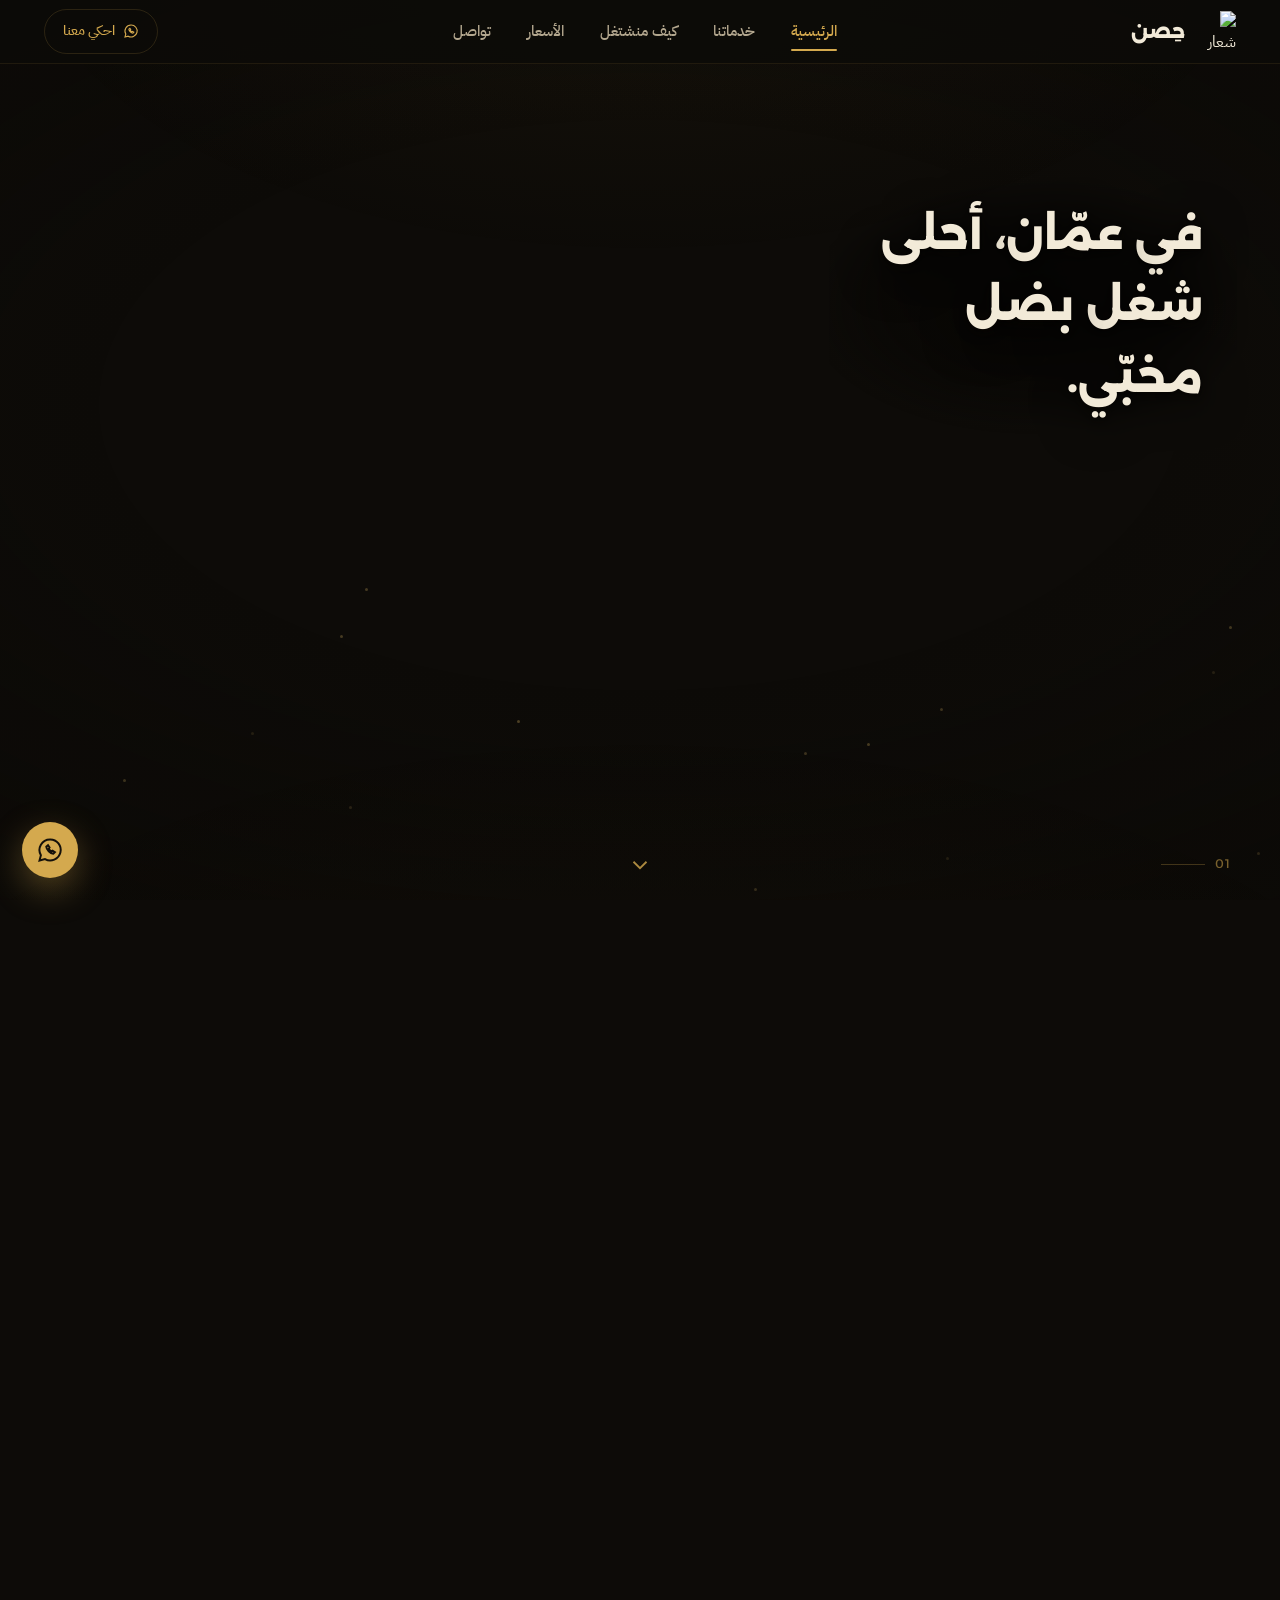
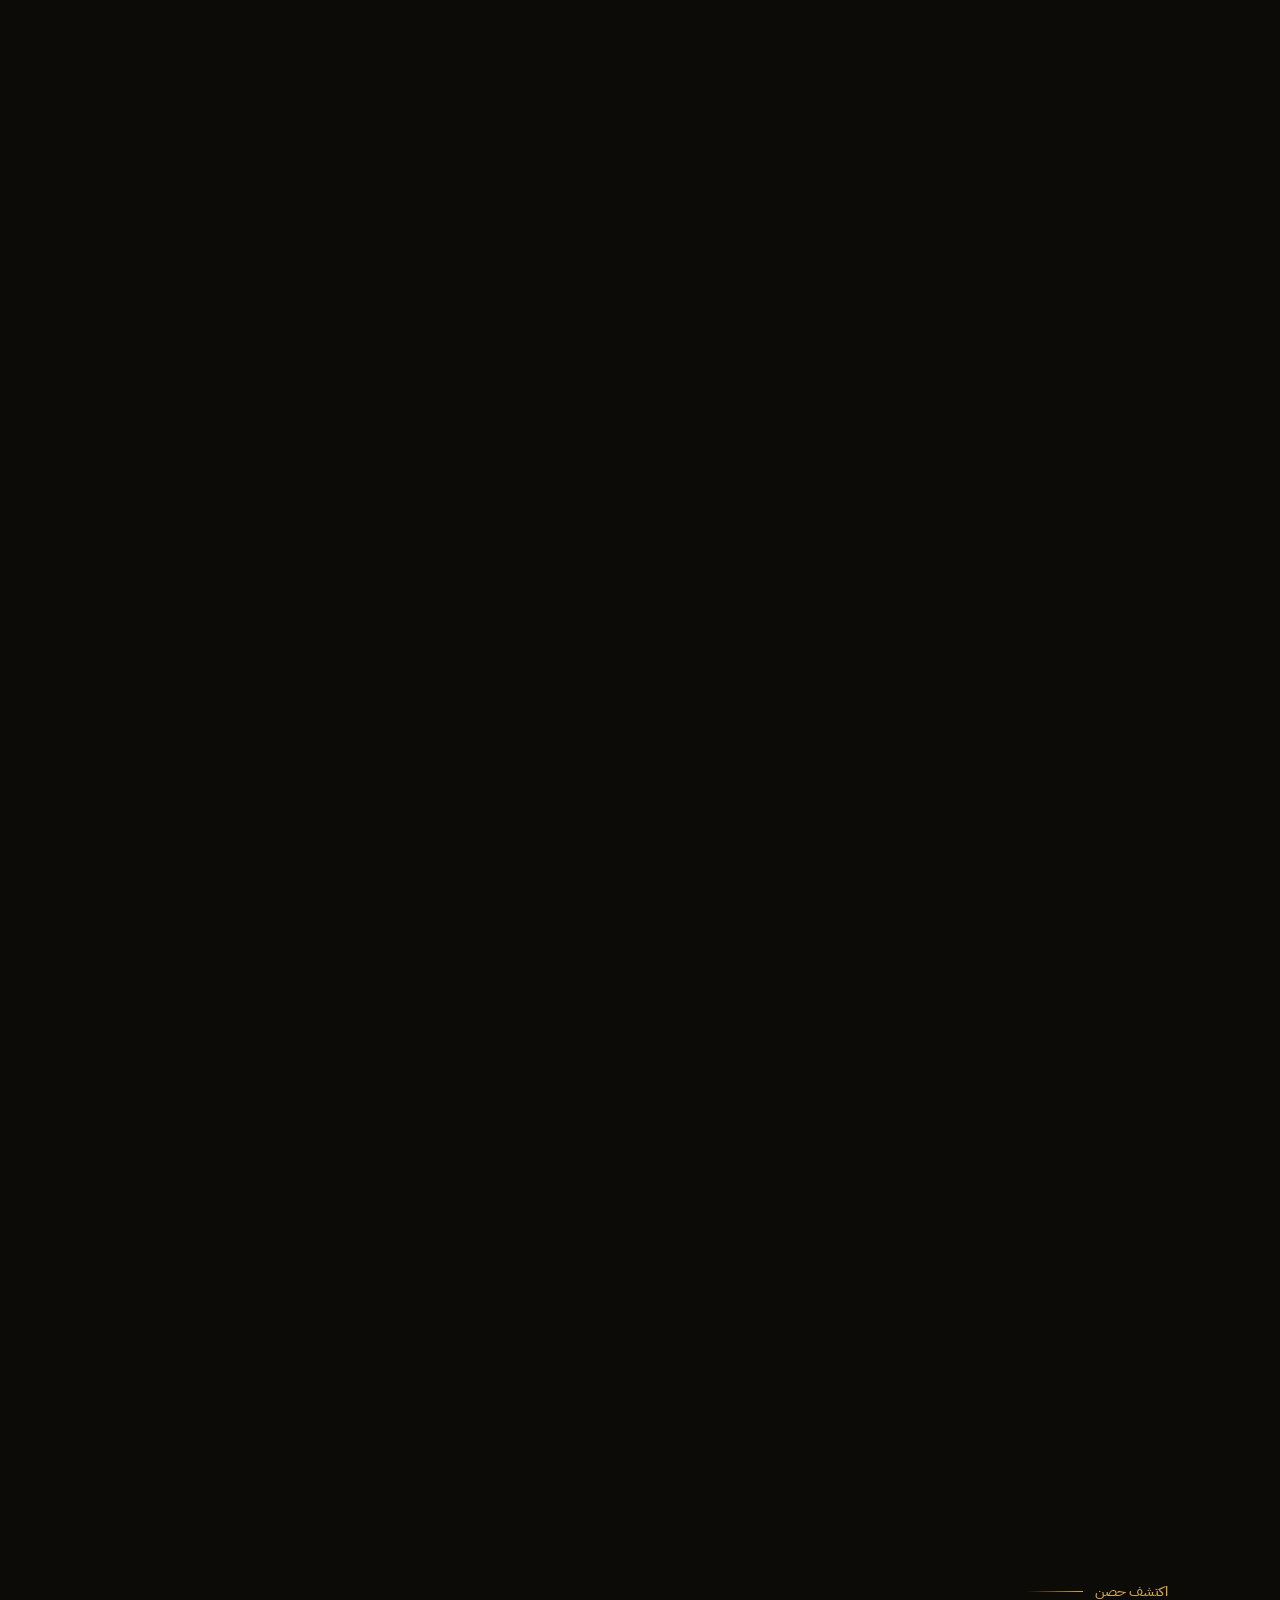
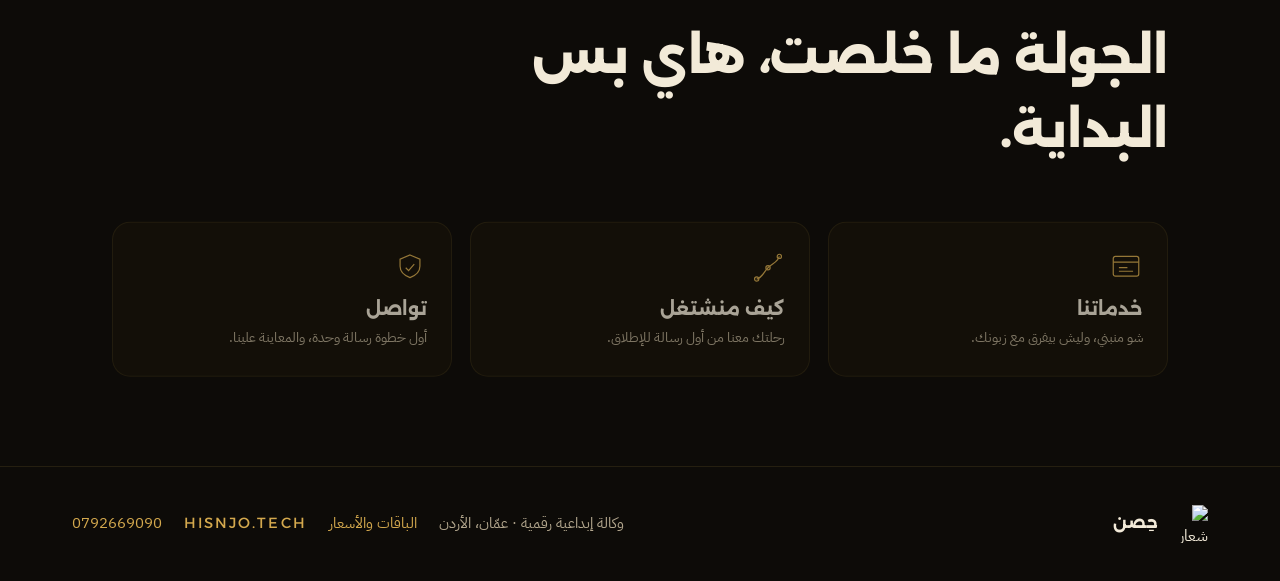
==== commit 2ac3d126: "nav: تبويب الأسعار + روابط الباقات في تواصل والفوتر" ====
--- a/cinematic/index.html
+++ b/cinematic/index.html
@@ -79,6 +79,7 @@
 .stage.video-ready canvas{opacity:1}
 .stage.video-failed canvas{display:none}
 .stage .scrim{pointer-events:none;background:radial-gradient(ellipse 120% 90% at 50% 45%,rgba(10,8,5,0) 35%,rgba(10,8,5,.62) 100%)}
+.ending-ov{position:absolute;inset:0;background-size:cover;background-position:center;opacity:0;pointer-events:none}
 .snum{position:absolute;bottom:24px;right:min(5vw,48px);color:var(--accent);opacity:.55;font-size:.78rem;display:flex;align-items:baseline;gap:10px}
 .snum::after{content:"";width:44px;height:1px;background:var(--accent);opacity:.5;align-self:center}
 .scue{position:absolute;bottom:22px;left:0;right:0;margin:auto;width:26px;height:26px;color:var(--accent);opacity:.8;animation:chevBob 2.6s var(--ease2) -1s infinite}
@@ -265,6 +266,7 @@
     <button class="tab active" data-nav="home" role="tab">الرئيسية</button>
     <button class="tab" data-nav="services" role="tab">خدماتنا</button>
     <button class="tab" data-nav="process" role="tab">كيف منشتغل</button>
+    <a class="tab" href="pricing.html">الأسعار</a>
     <button class="tab" data-nav="contact" role="tab">تواصل</button>
   </div>
   <a class="nav-cta" href="https://wa.me/962792669090" target="_blank" rel="noopener noreferrer">
@@ -281,6 +283,7 @@
     <div class="stage" id="heroStage">
       <div class="poster" id="heroPoster"></div>
       <canvas id="heroVid" aria-hidden="true" tabindex="-1"></canvas>
+      <div class="ending-ov" id="endingOv" aria-hidden="true"></div>
       <div class="scrim" aria-hidden="true"></div>
 
       <div class="band" id="b1" data-ramp="0.032"><h2 data-split="scatter">في عمّان، أحلى شغل بضل مخبّي.</h2></div>
@@ -433,6 +436,12 @@
         <svg viewBox="0 0 24 24" fill="none" stroke="currentColor" stroke-width="1.7" aria-hidden="true"><path d="M12 3a9 9 0 0 0-7.8 13.5L3 21l4.7-1.2A9 9 0 1 0 12 3z"/><path d="M8.8 9.2c.2 2.6 3.4 5.8 6 6l1.4-1.4-2-1.3-1 .7c-.8-.4-1.9-1.5-2.3-2.3l.7-1-1.3-2z"/></svg>
         ابدأ عواتساب · 0792669090
       </a>
+      <div style="margin-top:16px">
+        <a class="btn ghost" href="pricing.html">
+          <svg viewBox="0 0 24 24" fill="none" stroke="currentColor" stroke-width="1.7" aria-hidden="true"><path d="M4 7h16M4 12h16M4 17h10"/></svg>
+          شوف الباقات والأسعار
+        </a>
+      </div>
       <div class="contact-lines" data-wr>
         <span>وكالة إبداعية رقمية · عمّان، الأردن</span>
         <a href="https://hisnjo.tech" target="_blank" rel="noopener noreferrer"><svg viewBox="0 0 24 24" fill="none" stroke="currentColor" stroke-width="1.7" aria-hidden="true"><circle cx="12" cy="12" r="9"/><path d="M3 12h18M12 3c2.5 2.6 4 5.7 4 9s-1.5 6.4-4 9c-2.5-2.6-4-5.7-4-9s1.5-6.4 4-9z"/></svg><span class="lat">HISNJO.TECH</span></a>
@@ -450,6 +459,7 @@
   </div>
   <div class="meta">
     <span>وكالة إبداعية رقمية · عمّان، الأردن</span>
+    <a href="pricing.html">الباقات والأسعار</a>
     <a href="https://hisnjo.tech" target="_blank" rel="noopener noreferrer" class="lat">HISNJO.TECH</a>
     <a href="https://wa.me/962792669090" target="_blank" rel="noopener noreferrer">0792669090</a>
   </div>
@@ -472,18 +482,23 @@
 /* =================== config =================== */
 const IS_MOBILE = matchMedia('(max-width: 760px)').matches;
 /* frame-sequence packs (canvas scrub = zero video decode, buttery on phone + desktop) */
-/* packs served from hisnjo.tech (GitHub Pages sends Access-Control-Allow-Origin: * — works same-origin AND from any wrapper).
-   Each pack is base64 text split into .partN files of <3MB. */
-const PACK_BASE = 'https://hisnjo.tech/cinematic/packs/';
-const PACK_PARTS = { 'hero-d':2, 'hero-m':1, 'path-d':2, 'path-m':1, 'weave-d':3, 'weave-m':2 };
+/* WebP frame packs v2 on hisnjo.tech (GitHub Pages sends Access-Control-Allow-Origin: *).
+   Mobile gets NATIVE PORTRAIT 9:16 footage — no cropping. Base64 text parts <3MB each. */
+const PACK_BASE = 'https://hisnjo.tech/cinematic/packs2/';
+const PACK_PARTS = { 'hero-d':2, 'hero-m':3, 'path-d':2, 'path-m':1, 'weave-d':3, 'weave-m':2 };
 function packOf(name){ const n = name + (IS_MOBILE ? '-m' : '-d'); return { name:n, parts:PACK_PARTS[n] }; }
 const ASSETS = {
   hero: { pack: packOf('hero'),
-    poster: 'https://pub.hyperagent.com/api/published/pbf01M0AQA7TA_G25C4221KM394JXF/hero-poster.jpg' },
+    poster: IS_MOBILE ? 'https://pub.hyperagent.com/api/published/pbf01M0AW892V_7KRNBR6VM1WRJ63S/hero-p-poster.jpg'
+                      : 'https://pub.hyperagent.com/api/published/pbf01M0AQA7TA_G25C4221KM394JXF/hero-poster.jpg',
+    ending: IS_MOBILE ? 'https://pub.hyperagent.com/api/published/pbf01M0AW8B1Z_6WNMYNJ7YNFN24JF/ending-portrait.png'
+                      : 'https://pub.hyperagent.com/api/published/pbf01M0AQA829_K56HF3GYE1YD2NY6/hero-ending.jpg' },
   weave: { pack: packOf('weave'),
-    poster: 'https://pub.hyperagent.com/api/published/pbf01M0AR6KH4_K6R1KX5XGBFSDKBS/weave-poster.jpg' },
+    poster: IS_MOBILE ? 'https://pub.hyperagent.com/api/published/pbf01M0AW89SE_9V7NSEM6MN2CKGXP/weave-p-poster.jpg'
+                      : 'https://pub.hyperagent.com/api/published/pbf01M0AR6KH4_K6R1KX5XGBFSDKBS/weave-poster.jpg' },
   path: { pack: packOf('path'),
-    poster: 'https://pub.hyperagent.com/api/published/pbf01M0AR6KWC_9WNF29RA4FHMBV25/path-poster.jpg' }
+    poster: IS_MOBILE ? 'https://pub.hyperagent.com/api/published/pbf01M0AW8AKR_W6FCJJ2KP56FMV2X/path-p-poster.jpg'
+                      : 'https://pub.hyperagent.com/api/published/pbf01M0AR6KWC_9WNF29RA4FHMBV25/path-poster.jpg' }
 };
 const REDUCED = matchMedia('(prefers-reduced-motion: reduce)');
 
@@ -544,7 +559,10 @@
   el.__op = op; el.style.opacity = op.toFixed(3);
 }
 
-/* =================== Stage engine (canvas frame-sequence scrub) =================== */
+/* =================== Stage engine v3: sliding-window ImageBitmap scrub ===================
+   All decoding happens OFF the main thread via createImageBitmap; drawImage is a pure blit.
+   A window of decoded bitmaps slides with the scrub position; nothing decodes synchronously. */
+const DECODE_R = IS_MOBILE ? 8 : 10;   /* decoded window radius */
 class Stage {
   constructor(id,pinId,stageId,canId,posterId,urls,acts){
     this.id=id;
@@ -556,9 +574,8 @@
     this.urls=urls; this.acts=acts;
     this.target=0; this.shown=0; this.raf=null; this.lastTick=0;
     this.armed=false; this.ready=false; this.onScreen=false;
-    this.frames=[];      /* Image objects */
-    this.loaded=[];      /* per-frame loaded flag */
-    this.N=0; this.drawnIdx=-1;
+    this.blobs=[]; this.bm=new Map(); this.pending=new Set();
+    this.N=0; this.drawnIdx=-1; this.dir=1;
     new IntersectionObserver(es=>{ this.onScreen=es[0].isIntersecting;
       if(this.onScreen){this.arm();this.kick();} },{rootMargin:'120% 0%'}).observe(this.pin);
   }
@@ -597,22 +614,47 @@
     for(let i=0;i<bin.length;i++)buf[i]=bin.charCodeAt(i);
     const dv=new DataView(buf.buffer);
     this.N=dv.getUint32(0,true);
-    this.frames=new Array(this.N);this.loaded=new Array(this.N).fill(false);
+    this.blobs=new Array(this.N);
     let off=4+this.N*4;
     for(let i=0;i<this.N;i++){
       const L=dv.getUint32(4+i*4,true);
-      const blob=new Blob([buf.subarray(off,off+L)],{type:'image/jpeg'});
-      const img=new Image();
-      img.onload=()=>{ this.loaded[i]=true;
-        if(!this.ready&&i===0){ this.ready=true;
-          this.canvas.width=img.naturalWidth;this.canvas.height=img.naturalHeight;
-          this.el.classList.add('video-ready'); }
-        if(this.ready) this.draw(this.frameIdx(this.shown));
-      };
-      img.src=URL.createObjectURL(blob);
-      this.frames[i]=img; off+=L;
+      this.blobs[i]=new Blob([buf.subarray(off,off+L)],{type:'image/webp'});
+      off+=L;
     }
+    /* decode frame 0 first for instant paint, then fill the window */
+    const bm0=await createImageBitmap(this.blobs[0]);
+    this.bm.set(0,bm0);
+    this.canvas.width=bm0.width; this.canvas.height=bm0.height;
+    this.ready=true;
+    this.el.classList.add('video-ready');
+    this.draw(this.frameIdx(this.shown));
+    this.ensureWindow(this.frameIdx(this.shown));
     if(this.id==='hero'){ringC.style.setProperty('--ld',0);setTimeout(()=>ringWrap.style.opacity='0',700);}
+  }
+  decodeFrame(i){
+    if(this.bm.has(i)||this.pending.has(i)||!this.blobs[i])return;
+    this.pending.add(i);
+    createImageBitmap(this.blobs[i]).then(b=>{
+      this.pending.delete(i);
+      this.bm.set(i,b);
+      const cur=this.frameIdx(this.shown);
+      if(Math.abs(i-cur)<=1) this.draw(cur);
+    }).catch(()=>this.pending.delete(i));
+  }
+  ensureWindow(center){
+    /* prioritize: current, then ahead in scroll direction, then behind */
+    this.decodeFrame(center);
+    for(let d=1;d<=DECODE_R;d++){
+      this.decodeFrame(clamp(center+d*this.dir,0,this.N-1));
+      this.decodeFrame(clamp(center-d*this.dir,0,this.N-1));
+    }
+    /* evict far bitmaps (keep frame 0 for instant top) */
+    for(const k of this.bm.keys()){
+      if(k!==0&&Math.abs(k-center)>DECODE_R+5){
+        const b=this.bm.get(k); this.bm.delete(k);
+        if(b.close)b.close();
+      }
+    }
   }
   fail(){
     if(this.ready)return;
@@ -622,16 +664,19 @@
   frameIdx(p){ return this.N?Math.min(this.N-1,Math.round(p*(this.N-1))):0; }
   draw(idx){
     if(!this.ready||!this.N)return;
-    /* nearest loaded frame at or below idx, else nearest above */
-    let i=idx;
-    while(i>=0&&!this.loaded[i])i--;
-    if(i<0){i=idx;while(i<this.N&&!this.loaded[i])i++;if(i>=this.N)return;}
-    if(i===this.drawnIdx)return;
-    this.drawnIdx=i;
-    this.ctx.drawImage(this.frames[i],0,0);
+    let best=-1,bd=1e9;
+    for(const k of this.bm.keys()){
+      const d=Math.abs(k-idx);
+      if(d<bd){bd=d;best=k;}
+    }
+    if(best<0||best===this.drawnIdx)return;
+    this.drawnIdx=best;
+    this.ctx.drawImage(this.bm.get(best),0,0);
   }
   kick(){
-    this.target=this.progress();
+    const t=this.progress();
+    this.dir=t>=this.target?1:-1;
+    this.target=t;
     if(this.raf===null&&this.onScreen)this.raf=requestAnimationFrame(n=>this.tick(n));
   }
   tick(now){
@@ -641,7 +686,9 @@
     this.shown+=(this.target-this.shown)*(1-Math.pow(1-k,dt/16.667));
     if(Math.abs(this.target-this.shown)<0.0005){this.shown=this.target;this.raf=null;this.lastTick=0;}
     else this.raf=requestAnimationFrame(n=>this.tick(n));
-    this.draw(this.frameIdx(this.shown));
+    const fi=this.frameIdx(this.shown);
+    this.draw(fi);
+    if(this.ready)this.ensureWindow(fi);
     this.acts(this.shown);
   }
 }
@@ -658,7 +705,11 @@
   {el:document.getElementById('b4'),a:0.72,b:1.00},
 ];
 let loadK=0,loadStart=0;
+const endingOv=document.getElementById('endingOv');
+endingOv.style.backgroundImage="url('"+ASSETS.hero.ending+"')";
 function heroActs(p){
+  /* pixel-perfect official logo takes over at the settle */
+  setOp(endingOv, smoothstep(p,0.93,0.985));
   HERO_BANDS.forEach((band,i)=>{
     const f=Math.min(0.02,(band.b-band.a)/3);
     let op;
@@ -703,9 +754,10 @@
 /* path stage */
 const pathHead=document.getElementById('pathHead');
 const JS=[document.getElementById('js1'),document.getElementById('js2'),document.getElementById('js3')];
-const JS_AT=[0.16,0.44,0.70];
+const JS_AT=[0.36,0.56,0.76];
 function pathActs(p){
-  setOp(pathHead,smoothstep(p,0.02,0.08));
+  /* the head vanishes completely before any step appears — no text overlap, ever */
+  setOp(pathHead,smoothstep(p,0.02,0.08)*(1-smoothstep(p,0.24,0.34)));
   setK(pathHead,clamp((p-0.02)/0.09,0,1));
   JS.forEach((st,i)=>{
     const k=smoothstep(p,JS_AT[i],JS_AT[i]+0.10);
@@ -823,7 +875,7 @@
   fortSvg.style.setProperty('--hp',1);
   holdSec.classList.add('hold-done');
   holdHint.textContent='حصنك مبني. هيك بالضبط منبني حضورك: حجر فوق حجر.';
-  document.getElementById('heroPoster').style.backgroundImage="url('https://pub.hyperagent.com/api/published/pbf01M0AQA829_K56HF3GYE1YD2NY6/hero-ending.jpg')";
+  document.getElementById('heroPoster').style.backgroundImage="url('"+ASSETS.hero.ending+"')";
   document.getElementById('weavePoster').style.backgroundImage="url('"+ASSETS.weave.poster+"')";
   document.getElementById('pathPoster').style.backgroundImage="url('"+ASSETS.path.poster+"')";
 }
